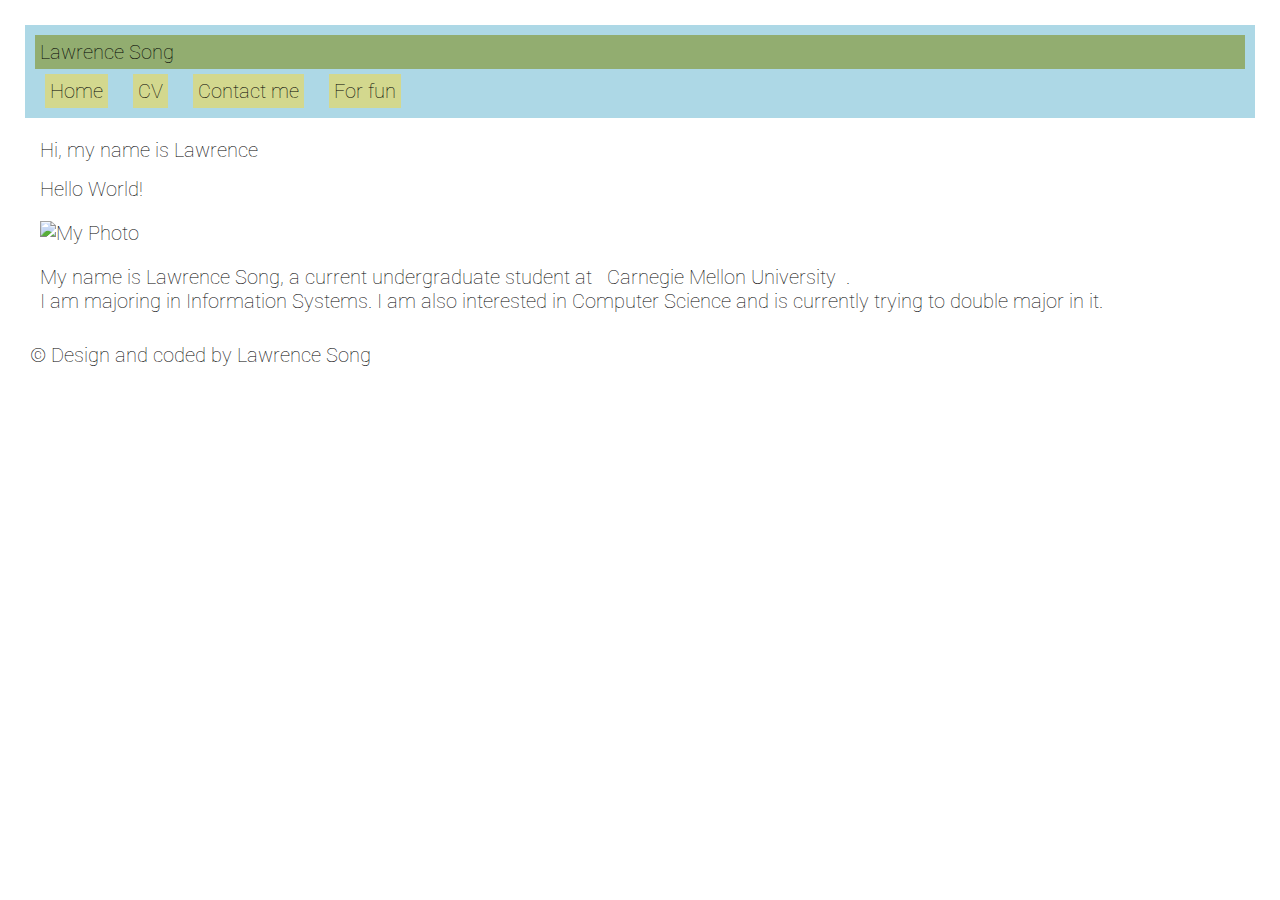
==== index.html @ 3a126875 "Lab2" ====
<!DOCTYPE html>
<html lang="en">
    <head>
        <meta charset="UTF-8">
        <meta http-equiv="X-UA-Compatible" content="IE=edge">
        <meta name="viewport" content="width=device-width, initial-scale=1.0">
        <meta name="author" content="Lawrence Song">
        <meta name="keywords" content="Carnegie Mellon University, Information Systems">
        <meta name="description" content="Lawrence Song professional website">
        <title>Lawrence Song</title>
        <link href="./static/imgs/favicon.png" rel="icon">
        <link rel="preconnect" href="https://fonts.googleapis.com">
        <link rel="preconnect" href="https://fonts.gstatic.com" crossorigin>
        <link href="https://fonts.googleapis.com/css2?family=Roboto:ital,wght@0,100..900;1,100..900&display=swap" rel="stylesheet">

        <!-- General Layout  -->
        <link rel="stylesheet" href="static/css/style.css">
    </head>
    <body style="font-family: Arial">
        <header>
            <h1 id="webname">Lawrence Song</h1>
            <nav>
                <a href="./index.html" class="nav_a">Home</a>
                <a href="./views/cv.html" class="nav_a">CV</a>
                <a href="./views/contact.html" class="nav_a">Contact me</a>
                <a href="./views/fun.html" class="nav_a">For fun</a>
            </nav>
        </header>
        <div class="main">
            <h2>Hi, my name is Lawrence</h2>
            <p>Hello World!</p>
            <img src="static/imgs/my_photo.jpg" alt="My Photo" id="my_photo"/>
            <p id="intro" attribute="intro">
                My name is Lawrence Song, a current undergraduate student at <b>Carnegie Mellon University</b>. <br/>
                I am majoring in Information Systems. I am also interested in Computer Science and is currently trying to double major in it.
            </p>
        </div>
        <footer>
            &copy Design and coded by Lawrence Song
        </footer>
    </body>
</html>
---- static/css/style.css ----
:root{
    --softGreen:#92ad70;
    --lightYellow:rgb(211, 216, 142);
}
*{
    font-family: "Roboto";
    font-size: 20px;
    font-weight: 100;
    font-style: normal;
    font-variation-settings: none;
    padding: 5px;
    margin: 5px;
}
footer{
    margin-top:10px;
}
#webname{
    background-color: var(--softGreen);
}
#my_photo{
    height:200px;
    width:200px;
}
#contact_form *{
    display: block;
    margin:auto;
    text-align: center;
}
#submit{
    background-color: var(--softGreen);
    border:none;
    border-radius: 12px;
}
#comm{
    height:200px;
}
.nav_a{
    background-color: var(--lightYellow);
    color: rgb(0, 0, 0);
    text-decoration: none;
    transition: ease 300ms;
    margin-right:15px;
    
}
header{
    background: lightblue;
}
a:hover{
    background-color: grey;
}
table th{
    padding-top: 12px;
    padding-bottom: 12px;
    background-color: rgb(92, 177, 174);
    color: rgb(255, 255, 255);
    width: fit-content;
}
tr{
    background-color: rgb(227, 227, 227);
}
tr:nth-child(even){
    background-color: rgb(203, 203, 203);
}
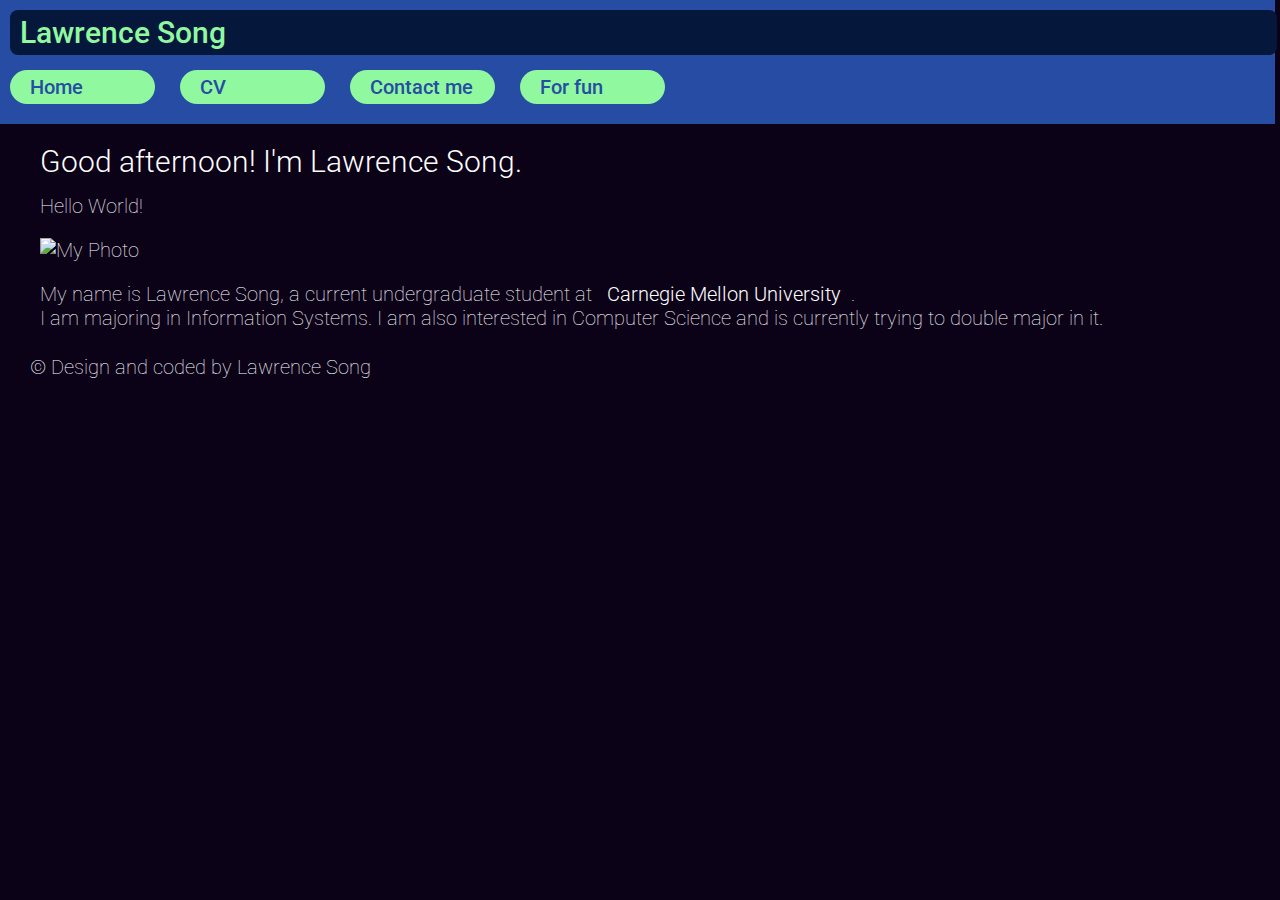
==== commit e86ade91: "uploading lab3" ====
--- a/index.html
+++ b/index.html
@@ -12,7 +12,7 @@
         <link rel="preconnect" href="https://fonts.googleapis.com">
         <link rel="preconnect" href="https://fonts.gstatic.com" crossorigin>
         <link href="https://fonts.googleapis.com/css2?family=Roboto:ital,wght@0,100..900;1,100..900&display=swap" rel="stylesheet">
-
+        <script src="./static/js/script.js" defer></script>
         <!-- General Layout  -->
         <link rel="stylesheet" href="static/css/style.css">
     </head>
@@ -27,7 +27,7 @@
             </nav>
         </header>
         <div class="main">
-            <h2>Hi, my name is Lawrence</h2>
+            <h2 id="greeting">Hi, my name is Lawrence</h2>
             <p>Hello World!</p>
             <img src="static/imgs/my_photo.jpg" alt="My Photo" id="my_photo"/>
             <p id="intro" attribute="intro">
--- a/static/css/style.css
+++ b/static/css/style.css
@@ -1,21 +1,48 @@
 :root{
-    --softGreen:#92ad70;
-    --lightYellow:rgb(211, 216, 142);
+    --mint:#90f9a0;
+    --mint_shine:#d5f6d7;
+    --deepOcean:rgb(38, 77, 163);
+    --nightOcean:#05173b;
+    --darkOcean:#0b0218;
+    --coolOcean:rgb(60, 120, 151);
+    --shallowOcean:rgb(131, 185, 220);
+    --oceanWave:rgb(199, 226, 241);
+}
+body{
+    background-color: var(--darkOcean);
 }
 *{
     font-family: "Roboto";
     font-size: 20px;
     font-weight: 100;
-    font-style: normal;
+    font-style:none;
     font-variation-settings: none;
     padding: 5px;
     margin: 5px;
+    color: white;
+}
+h1{
+    font-weight:500;
+    font-size:30px;
+}
+h2{
+    font-weight: 300;
+    font-size: 30px;
+}
+b{
+    color:inherit;
+    font-weight:300;
+    display: inline;
 }
 footer{
-    margin-top:10px;
+    margin-top:5px;
 }
 #webname{
-    background-color: var(--softGreen);
+    border-radius: 8px;
+    padding-left: 10px;
+    color: var(--mint);
+    background-color: var(--nightOcean);
+    width:99%;
 }
 #my_photo{
     height:200px;
@@ -26,38 +53,64 @@
     margin:auto;
     text-align: center;
 }
+input{
+    background-color: var(--shallowOcean);
+}
+textarea{
+    background-color: var(--shallowOcean);
+}
 #submit{
-    background-color: var(--softGreen);
+    margin-top:10px;
+    color:var(--darkOcean);
+    font-weight:300;
+    background-color: var(--mint);
     border:none;
+    transition: ease 100ms;
     border-radius: 12px;
+}
+#submit:hover{
+    background-color: var(--mint_shine);
 }
 #comm{
     height:200px;
 }
+nav{
+    margin-left:-5px;
+}
 .nav_a{
-    background-color: var(--lightYellow);
-    color: rgb(0, 0, 0);
+    background-color: var(--mint);
+    color: var(--deepOcean);
+    border-radius: 100px;
+    font-weight: 500;
     text-decoration: none;
     transition: ease 300ms;
     margin-right:15px;
-    
+    display:inline-block;
+    width:120px;
+    padding-left: 20px;
+    text-align: left;
 }
 header{
-    background: lightblue;
+    background: var(--deepOcean);
+    width: 102%;
+    margin-top: -20px;
+    margin-left: -20px;
 }
 a:hover{
-    background-color: grey;
+    background-color: var(--mint_shine);
 }
 table th{
     padding-top: 12px;
     padding-bottom: 12px;
-    background-color: rgb(92, 177, 174);
-    color: rgb(255, 255, 255);
+    background-color: var(--coolOcean);
     width: fit-content;
 }
 tr{
-    background-color: rgb(227, 227, 227);
+    background-color: var(--shallowOcean);
 }
 tr:nth-child(even){
-    background-color: rgb(203, 203, 203);
+    background-color: var(--oceanWave);
+}
+tr>td{
+    color:black;
 }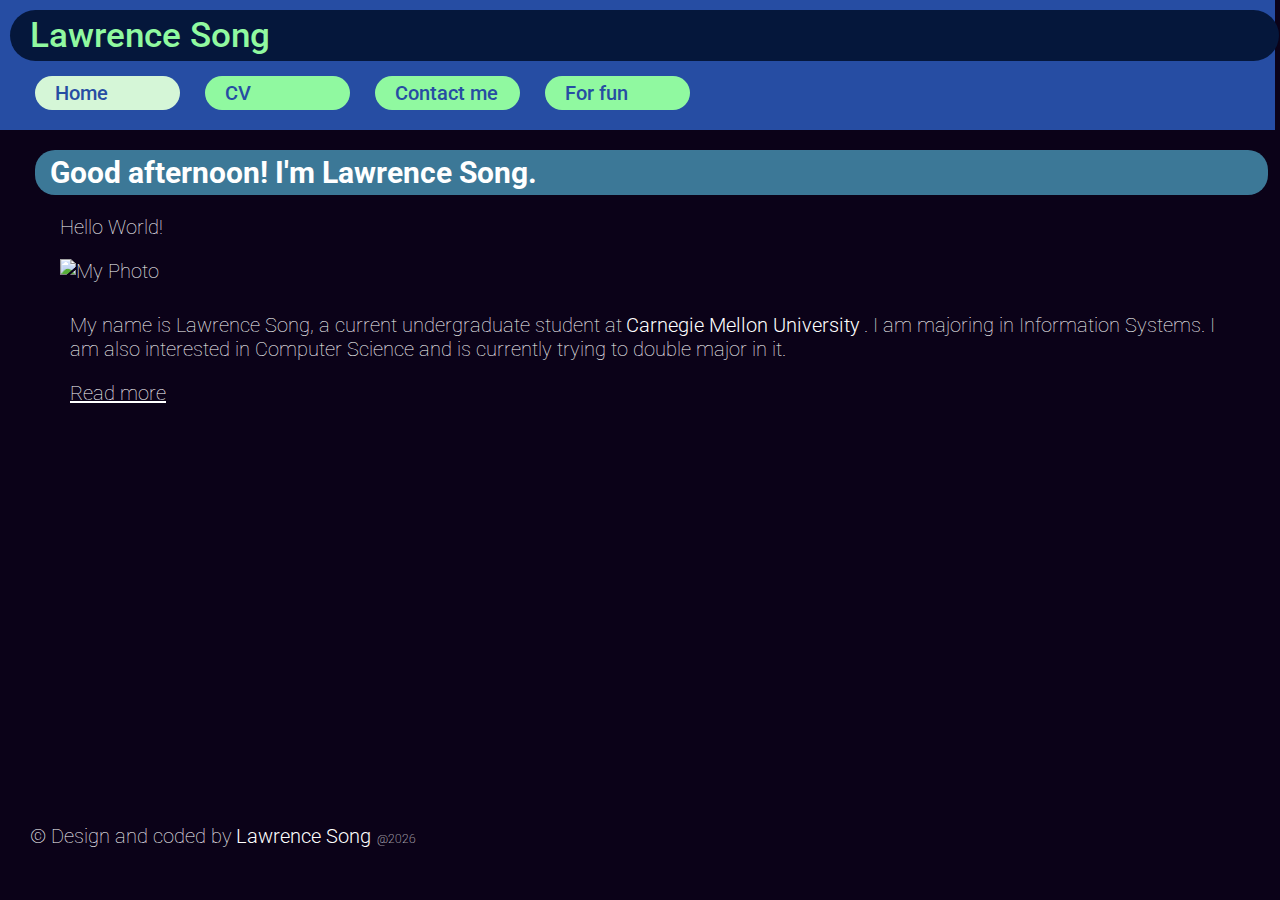
==== commit 5f5b53eb: "Adding Lab 4" ====
--- a/index.html
+++ b/index.html
@@ -15,28 +15,42 @@
         <script src="./static/js/script.js" defer></script>
         <!-- General Layout  -->
         <link rel="stylesheet" href="static/css/style.css">
+
+        <script src="https://code.jquery.com/jquery-3.7.1.js" integrity="sha256-eKhayi8LEQwp4NKxN+CfCh+3qOVUtJn3QNZ0TciWLP4=" crossorigin="anonymous"></script>
     </head>
-    <body style="font-family: Arial">
+    <body style="font-family: Arial" onload="addYear()">
         <header>
             <h1 id="webname">Lawrence Song</h1>
             <nav>
-                <a href="./index.html" class="nav_a">Home</a>
-                <a href="./views/cv.html" class="nav_a">CV</a>
-                <a href="./views/contact.html" class="nav_a">Contact me</a>
-                <a href="./views/fun.html" class="nav_a">For fun</a>
+                <a href="./index.html" class="selected">Home</a>
+                <a href="./views/cv.html">CV</a>
+                <a href="./views/contact.html">Contact me</a>
+                <a href="./views/fun.html">For fun</a>
             </nav>
         </header>
         <div class="main">
             <h2 id="greeting">Hi, my name is Lawrence</h2>
-            <p>Hello World!</p>
-            <img src="static/imgs/my_photo.jpg" alt="My Photo" id="my_photo"/>
-            <p id="intro" attribute="intro">
-                My name is Lawrence Song, a current undergraduate student at <b>Carnegie Mellon University</b>. <br/>
-                I am majoring in Information Systems. I am also interested in Computer Science and is currently trying to double major in it.
-            </p>
+            <div id="content">
+                <p>Hello World!</p>
+                <img src="static/imgs/my_photo.jpg" alt="My Photo" id="my_photo" title="My Photo"/>
+                <div id = "intro">
+                    <p class="short_content" attribute="intro">
+                        My name is Lawrence Song, a current undergraduate student at<b>Carnegie Mellon University</b>.
+                        I am majoring in Information Systems. 
+                        I am also interested in Computer Science and is currently trying to double major in it.
+                    </p>
+                    <p class="full_content" attribute="intro">
+                        ......Wow! You extended my bio!
+                        Thank you so much!
+                        I am so glad that you can read more about my introduction.
+                        Feel free to look at my CV in "CV", ask me any question in "Contact Me", or see what I like to do in "For fun"!
+                    </p>
+                    <button class="read_more_or_less" status="Read more" read_more="Read more" read_less="Read less">Read more</button>
+                </div>
+            </div>
         </div>
         <footer>
-            &copy Design and coded by Lawrence Song
+            &copy Design and coded by<b>Lawrence Song</b><p id="copyYear"></p>
         </footer>
     </body>
 </html>
--- a/static/css/style.css
+++ b/static/css/style.css
@@ -10,6 +10,9 @@
 }
 body{
     background-color: var(--darkOcean);
+    display: flex;
+    min-height: 94vh;
+    flex-direction: column;
 }
 *{
     font-family: "Roboto";
@@ -21,28 +24,46 @@
     margin: 5px;
     color: white;
 }
+button{
+    background-color: var(--mint);
+    border-radius: 20px;
+    padding-left: 10px;
+    padding-right: 10px;
+    color: black;
+    font-weight: 300;
+    border:none;
+}
 h1{
     font-weight:500;
     font-size:30px;
 }
 h2{
-    font-weight: 300;
+    background-color: var(--coolOcean);
+    color:white;
+    border-radius:20px;
+    font-weight: bold;
     font-size: 30px;
+    padding-left: 15px;
+    padding-right: 15px;
+    width:94vw;
 }
 b{
     color:inherit;
     font-weight:300;
     display: inline;
+    margin:-1px;
 }
 footer{
-    margin-top:5px;
+    margin-top:auto;
 }
 #webname{
-    border-radius: 8px;
-    padding-left: 10px;
+    border-radius: 30px;
+    padding-left: 20px;
+    padding-right: 20px;
     color: var(--mint);
     background-color: var(--nightOcean);
-    width:99%;
+    width:96vw;
+    font-size:35px;
 }
 #my_photo{
     height:200px;
@@ -53,11 +74,11 @@
     margin:auto;
     text-align: center;
 }
-input{
-    background-color: var(--shallowOcean);
-}
-textarea{
-    background-color: var(--shallowOcean);
+input, textarea{
+    background-color: white;
+    color:black;
+    border-style:none;
+    border-radius: 8px;
 }
 #submit{
     margin-top:10px;
@@ -75,20 +96,23 @@
     height:200px;
 }
 nav{
-    margin-left:-5px;
+    margin-left:20px;
 }
-.nav_a{
+nav a{
     background-color: var(--mint);
     color: var(--deepOcean);
     border-radius: 100px;
     font-weight: 500;
     text-decoration: none;
-    transition: ease 300ms;
+    transition: ease 150ms;
     margin-right:15px;
     display:inline-block;
     width:120px;
     padding-left: 20px;
     text-align: left;
+}
+.selected{
+    background-color: var(--mint_shine);
 }
 header{
     background: var(--deepOcean);
@@ -96,8 +120,8 @@
     margin-top: -20px;
     margin-left: -20px;
 }
-a:hover{
-    background-color: var(--mint_shine);
+nav a:hover{
+    box-shadow: 5px 5px 5px rgba(33, 33, 33, 0.708);
 }
 table th{
     padding-top: 12px;
@@ -113,4 +137,48 @@
 }
 tr>td{
     color:black;
+}
+
+#copyYear{
+    display: inline-block;
+    font-size: 12px;
+    margin-left: -3px;
+}
+#fun_list{
+    display: none;
+}
+
+.read_more_or_less{
+    background: none;
+    color: white;
+    text-decoration: underline;
+    font-weight: inherit;
+    transition: all ease 150ms;
+    padding: inherit;
+    display: inline-block;
+}
+.read_more_or_less:hover{
+    cursor:pointer;
+    font-weight: 300;
+}
+.full_content{
+    overflow: hidden;
+    transition:ease 500ms;
+    display: none;
+}
+.short_content{
+    display: block;
+}
+.intro{
+    transition: all 300ms ease;
+    width:90vw;
+}
+
+#form_msg{
+    color:rgb(246, 75, 75);
+    font-weight: 300;
+    display: none;
+}
+#content{
+    margin-left:15px;
 }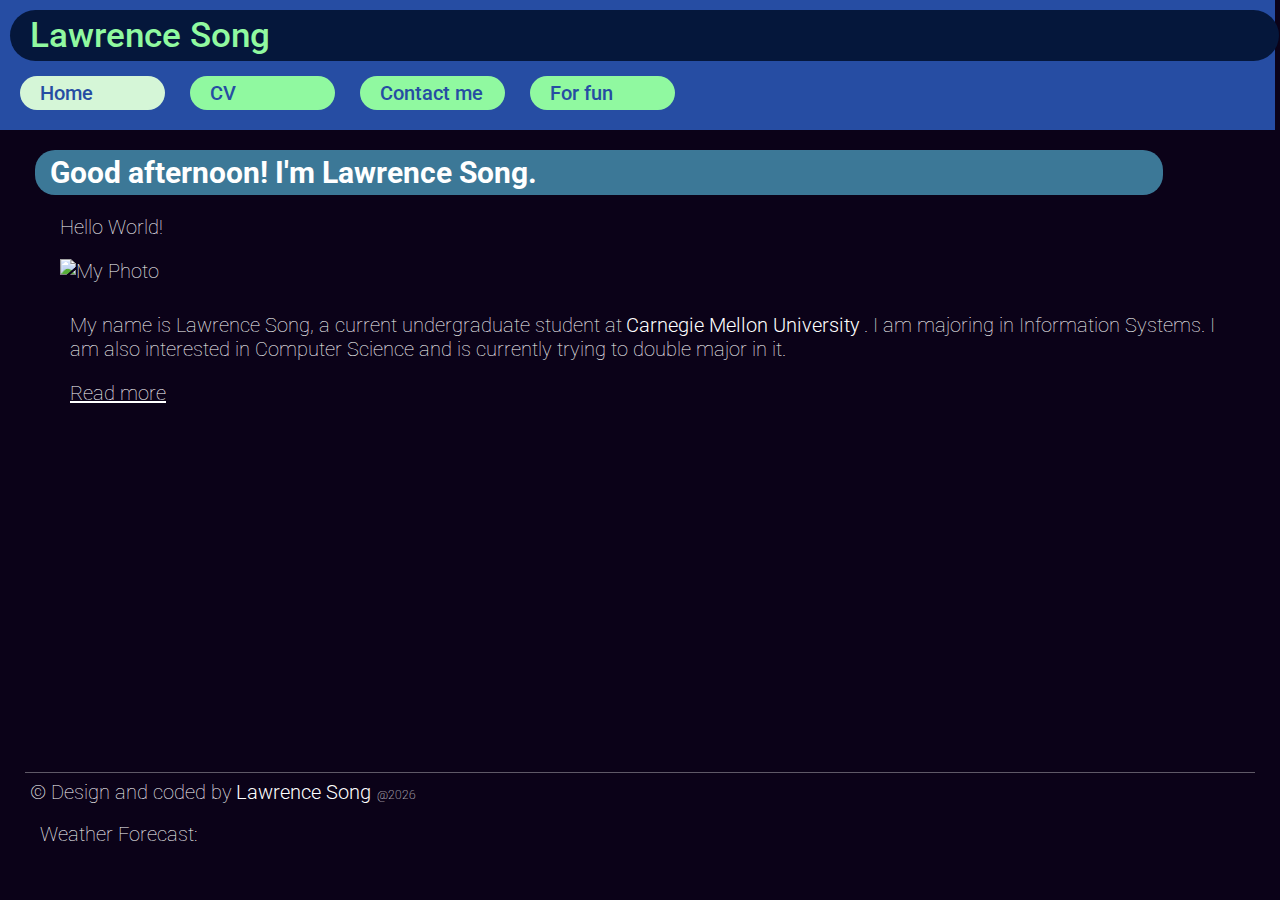
==== commit 6ddbf43e: "adding lab5" ====
--- a/index.html
+++ b/index.html
@@ -18,7 +18,7 @@
 
         <script src="https://code.jquery.com/jquery-3.7.1.js" integrity="sha256-eKhayi8LEQwp4NKxN+CfCh+3qOVUtJn3QNZ0TciWLP4=" crossorigin="anonymous"></script>
     </head>
-    <body style="font-family: Arial" onload="addYear()">
+    <body style="font-family: Arial" onload="initPage()">
         <header>
             <h1 id="webname">Lawrence Song</h1>
             <nav>
@@ -34,23 +34,26 @@
                 <p>Hello World!</p>
                 <img src="static/imgs/my_photo.jpg" alt="My Photo" id="my_photo" title="My Photo"/>
                 <div id = "intro">
-                    <p class="short_content" attribute="intro">
+                    <p class="short_content">
                         My name is Lawrence Song, a current undergraduate student at<b>Carnegie Mellon University</b>.
                         I am majoring in Information Systems. 
                         I am also interested in Computer Science and is currently trying to double major in it.
                     </p>
-                    <p class="full_content" attribute="intro">
+                    <p class="full_content">
                         ......Wow! You extended my bio!
                         Thank you so much!
                         I am so glad that you can read more about my introduction.
                         Feel free to look at my CV in "CV", ask me any question in "Contact Me", or see what I like to do in "For fun"!
                     </p>
                     <button class="read_more_or_less" status="Read more" read_more="Read more" read_less="Read less">Read more</button>
-                </div>
+                </div> 
             </div>
         </div>
         <footer>
-            &copy Design and coded by<b>Lawrence Song</b><p id="copyYear"></p>
+            &copy; Design and coded by<b>Lawrence Song</b><p id="copyYear"></p><br>
+            <div id="weather_forcast">
+                Weather Forecast: <!--<img id="weather_icon" src="../static/imgs/weather/中雪.png">--> <p id="weather"></p>
+            </div>
         </footer>
     </body>
 </html>
--- a/static/css/style.css
+++ b/static/css/style.css
@@ -32,6 +32,11 @@
     color: black;
     font-weight: 300;
     border:none;
+    transition: ease-in 50ms;
+}
+button:active{
+    transform: scale(0.98) translate(2px, 2px);
+    box-shadow: 1px 1px 3px rgb(0, 0, 0) inset;
 }
 h1{
     font-weight:500;
@@ -45,7 +50,7 @@
     font-size: 30px;
     padding-left: 15px;
     padding-right: 15px;
-    width:94vw;
+    width:90%;
 }
 b{
     color:inherit;
@@ -54,6 +59,7 @@
     margin:-1px;
 }
 footer{
+    border-top:solid 1px rgba(255, 255, 255, 0.347);
     margin-top:auto;
 }
 #webname{
@@ -94,9 +100,6 @@
 }
 #comm{
     height:200px;
-}
-nav{
-    margin-left:20px;
 }
 nav a{
     background-color: var(--mint);
@@ -144,9 +147,9 @@
     font-size: 12px;
     margin-left: -3px;
 }
-#fun_list{
+/* #fun_list{
     display: none;
-}
+} */
 
 .read_more_or_less{
     background: none;
@@ -181,4 +184,59 @@
 }
 #content{
     margin-left:15px;
+}
+.funIMG{
+    height: 50px;
+    width:50px;
+    border-radius: 100%;
+    background-color: var(--shallowOcean);
+}
+#duquesne_incline{
+    border-radius: 10% / 20%;
+    width: 520px;
+    height: 300px;
+    border: 0;
+}
+
+.container{
+    border-radius: 100%;
+    display: inline-block;
+    border-radius: 10%;
+    box-shadow: 
+        -10px -10px 15px rgba(255, 255, 255, 0.279) inset,
+        10px 10px 15px rgb(0, 0, 0) inset;
+}
+
+.container button{
+    font-weight: 400;
+}
+#myLoc{
+    width: 300px;
+    height: 300px;
+    border-radius: 8%;
+    border: solid 3px var(--shallowOcean);
+    padding: 0 0 0 0;
+}
+
+.mainLayout{
+    display: flex;
+    flex-direction: row;
+    flex-wrap: wrap;
+    justify-content:flex-start;
+    align-items: flex-start;
+}
+
+#weather{
+    display: inline;
+}
+#weather_icon{
+    width:30px;
+    height:30px;
+    padding:0 0 0 0;
+    margin: 0 0 0 15px;
+}
+#weather_forcast{
+    display: flex;
+    justify-content: flex-start;
+    align-items: center;
 }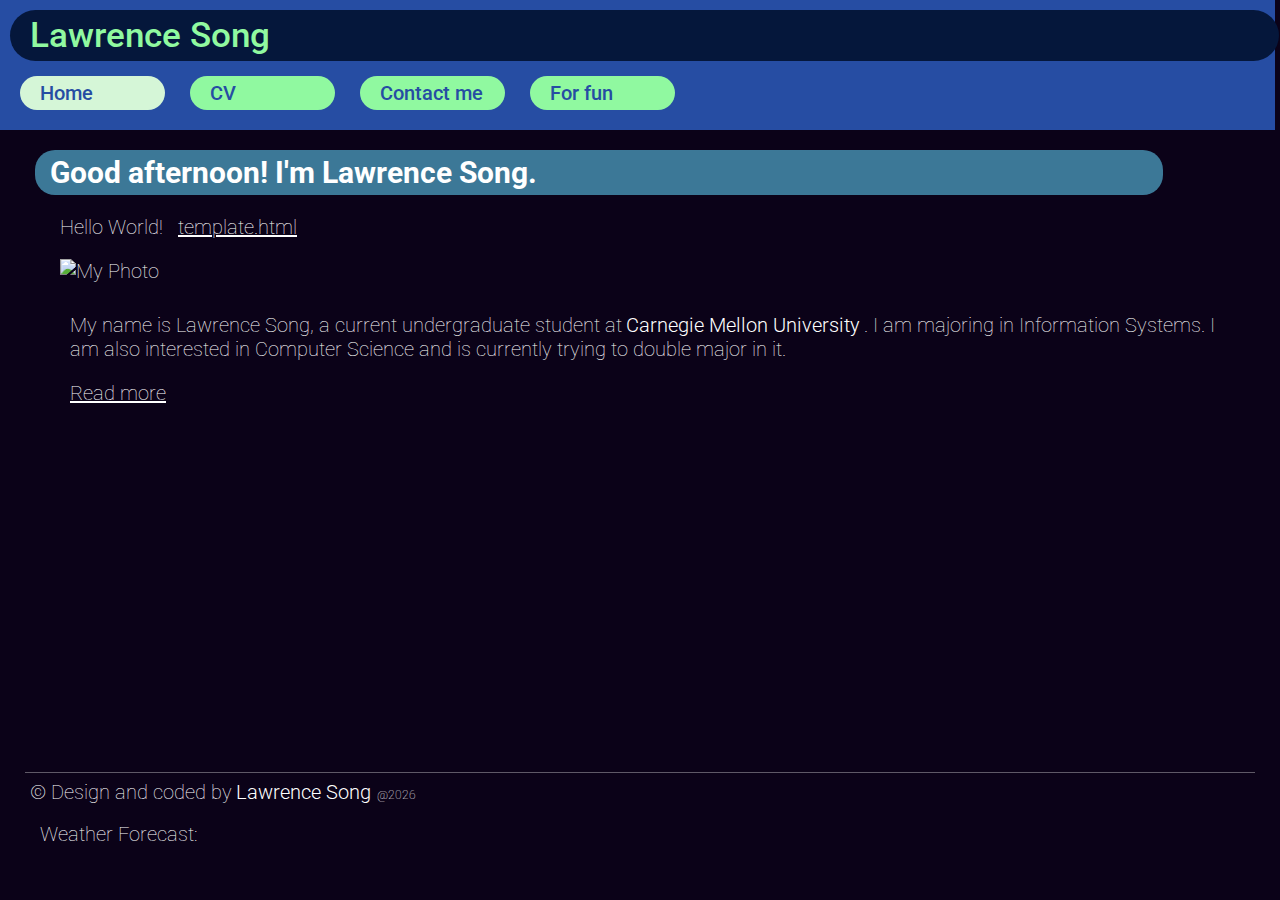
==== commit 0ce173b4: "updating lab6" ====
--- a/index.html
+++ b/index.html
@@ -31,7 +31,7 @@
         <div class="main">
             <h2 id="greeting">Hi, my name is Lawrence</h2>
             <div id="content">
-                <p>Hello World!</p>
+                <p>Hello World! <a href="./views/template.html">template.html</a></p>
                 <img src="static/imgs/my_photo.jpg" alt="My Photo" id="my_photo" title="My Photo"/>
                 <div id = "intro">
                     <p class="short_content">
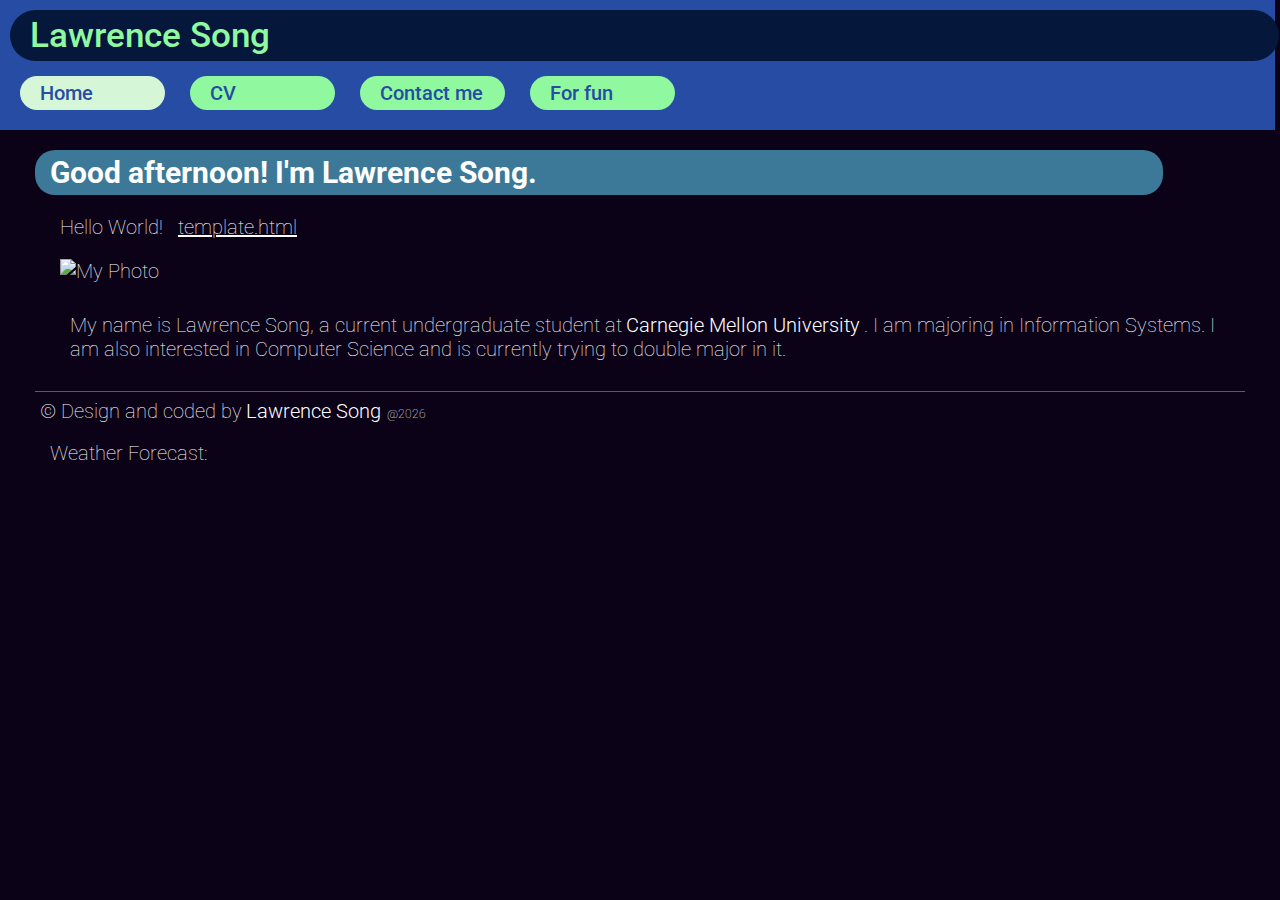
==== commit bc478e1b: "updating lab6" ====
--- a/index.html
+++ b/index.html
@@ -22,7 +22,7 @@
         <header>
             <h1 id="webname">Lawrence Song</h1>
             <nav>
-                <a href="./index.html" class="selected">Home</a>
+                <a href="./index.html">Home</a>
                 <a href="./views/cv.html">CV</a>
                 <a href="./views/contact.html">Contact me</a>
                 <a href="./views/fun.html">For fun</a>
@@ -45,9 +45,7 @@
                         I am so glad that you can read more about my introduction.
                         Feel free to look at my CV in "CV", ask me any question in "Contact Me", or see what I like to do in "For fun"!
                     </p>
-                    <button class="read_more_or_less" status="Read more" read_more="Read more" read_less="Read less">Read more</button>
-                </div> 
-            </div>
+            </div> 
         </div>
         <footer>
             &copy; Design and coded by<b>Lawrence Song</b><p id="copyYear"></p><br>
--- a/static/css/style.css
+++ b/static/css/style.css
@@ -190,6 +190,8 @@
     width:50px;
     border-radius: 100%;
     background-color: var(--shallowOcean);
+
+    animation:spin 2s infinite linear;
 }
 #duquesne_incline{
     border-radius: 10% / 20%;
@@ -239,4 +241,16 @@
     display: flex;
     justify-content: flex-start;
     align-items: center;
+}
+
+@keyframes spin{
+    0%{
+        transform: rotate(0deg);
+    }
+    50%{
+        transform: rotate(180deg);
+    }
+    100%{
+        transform: rotate(360deg);
+    }
 }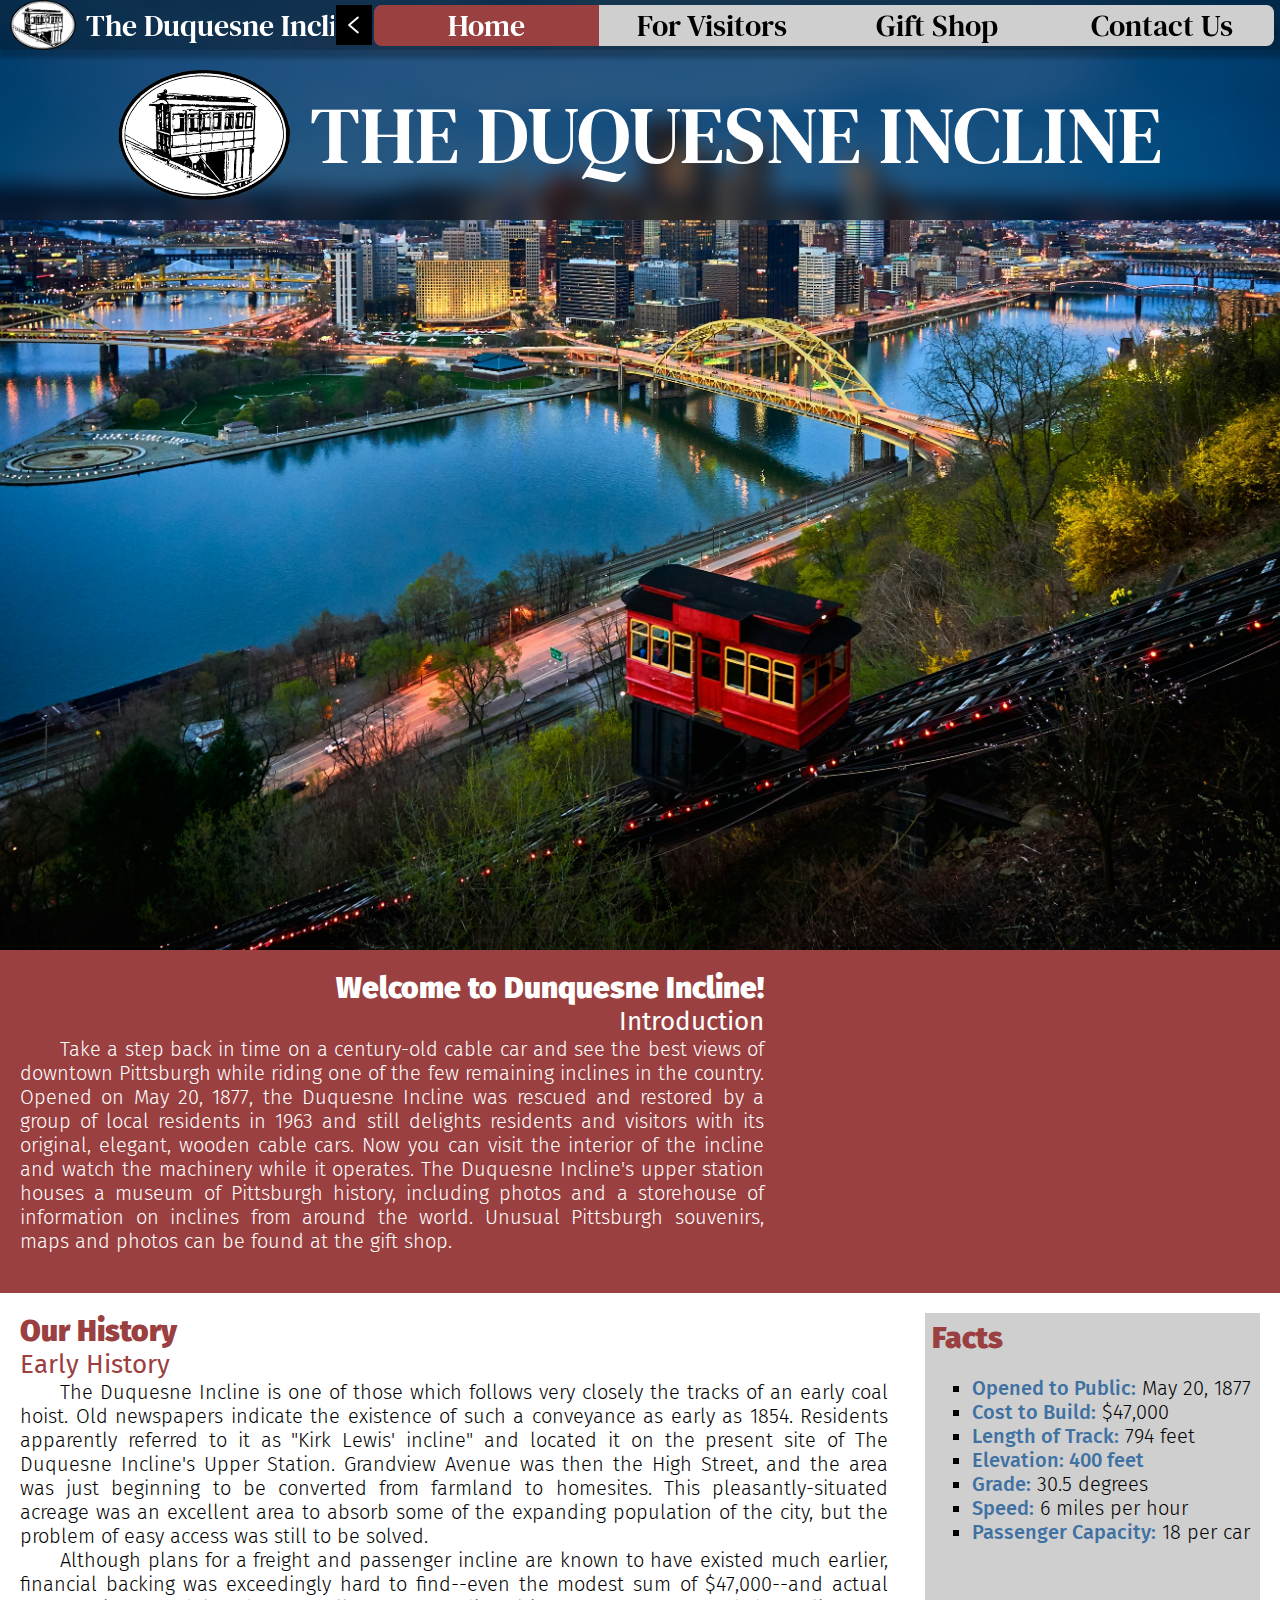
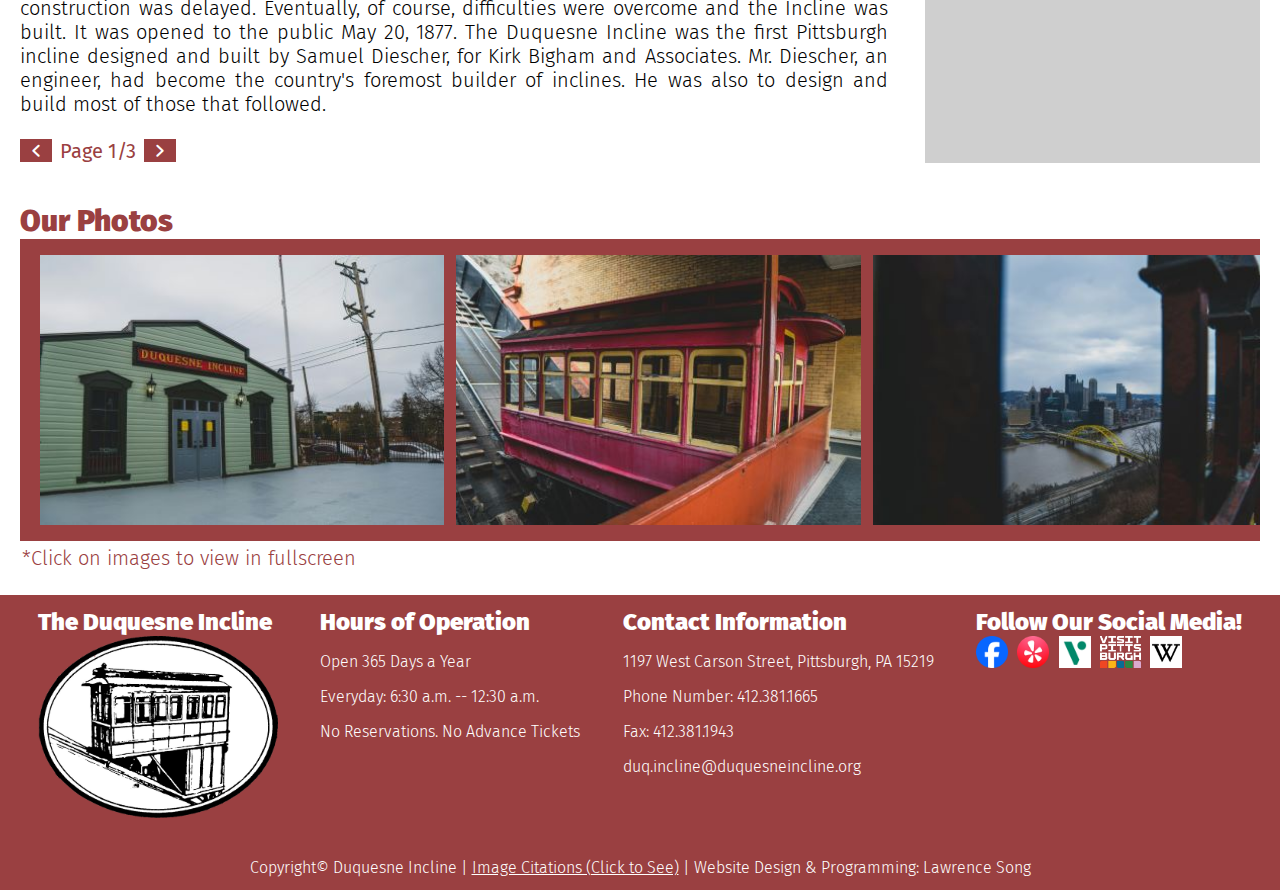
==== commit 1453e8ef: "v2.0" ====
--- a/index.html
+++ b/index.html
@@ -1,57 +1,201 @@
 <!DOCTYPE html>
 <html lang="en">
-    <head>
-        <meta charset="UTF-8">
-        <meta http-equiv="X-UA-Compatible" content="IE=edge">
-        <meta name="viewport" content="width=device-width, initial-scale=1.0">
-        <meta name="author" content="Lawrence Song">
-        <meta name="keywords" content="Carnegie Mellon University, Information Systems">
-        <meta name="description" content="Lawrence Song professional website">
-        <title>Lawrence Song</title>
-        <link href="./static/imgs/favicon.png" rel="icon">
-        <link rel="preconnect" href="https://fonts.googleapis.com">
-        <link rel="preconnect" href="https://fonts.gstatic.com" crossorigin>
-        <link href="https://fonts.googleapis.com/css2?family=Roboto:ital,wght@0,100..900;1,100..900&display=swap" rel="stylesheet">
-        <script src="./static/js/script.js" defer></script>
-        <!-- General Layout  -->
-        <link rel="stylesheet" href="static/css/style.css">
-
-        <script src="https://code.jquery.com/jquery-3.7.1.js" integrity="sha256-eKhayi8LEQwp4NKxN+CfCh+3qOVUtJn3QNZ0TciWLP4=" crossorigin="anonymous"></script>
-    </head>
-    <body style="font-family: Arial" onload="initPage()">
+<head>
+    <meta charset="UTF-8">
+    <meta http-equiv="X-UA-Compatible" content="IE=edge">
+    <meta name="viewport" content="width=device-width, initial-scale=1.0">
+    <title>The Duquesne Incline Official Website</title>
+    <!-- Icon -->
+    <link href="./static/imgs/DuqInclineLogo.png" rel="icon">
+
+    <!-- Jquery -->
+    <script src="https://code.jquery.com/jquery-3.7.1.js" integrity="sha256-eKhayi8LEQwp4NKxN+CfCh+3qOVUtJn3QNZ0TciWLP4=" crossorigin="anonymous" defer></script>
+    
+    <!-- Common JS -->
+    <script src="./static/js/script.js" defer></script>
+    <script src="./static/js/page_controlls.js" defer></script>
+    <script src="./static/js/fullscreen.js" defer></script>
+    <script src="./static/js/toggle_nav.js" defer></script>
+    <!--  JS for this page-->
+    <script src="./static/js/index_html/history.js" defer></script>
+    <script src="./static/js/index_html/index_init.js" defer></script>
+    <script src="./static/js/index_html/photos.js" defer></script>
+
+    <!-- CSS -->
+    <link rel="stylesheet" href="./static/css/style.css">
+    <link rel="stylesheet" href="./static/css/home.css">
+    <link rel="stylesheet" href="./static/css/mobile_style.css">
+    <link rel="stylesheet" href="./static/css/mobile_home.css">
+
+    <!-- Fonts -->
+    <link rel="preconnect" href="https://fonts.googleapis.com">
+    <link rel="preconnect" href="https://fonts.gstatic.com" crossorigin>
+    <link href="https://fonts.googleapis.com/css2?family=DM+Serif+Text:ital@0;1&family=Fira+Sans:ital,wght@0,100;0,200;0,300;0,400;0,500;0,600;0,700;0,800;0,900;1,100;1,200;1,300;1,400;1,500;1,600;1,700;1,800;1,900&display=swap" rel="stylesheet">
+</head>
+<body onload="init()">
+    <div class="container">
         <header>
-            <h1 id="webname">Lawrence Song</h1>
-            <nav>
-                <a href="./index.html">Home</a>
-                <a href="./views/cv.html">CV</a>
-                <a href="./views/contact.html">Contact me</a>
-                <a href="./views/fun.html">For fun</a>
-            </nav>
+            <div class="webname">
+                <img src="./static/imgs/DuqInclineLogo.png" alt="Our logo" class="logo" title="The logo of the webpage, illustrating rail car of Duquesne Incline in a black-and-whtie hand drawn style">
+                <p class="title">THE DUQUESNE INCLINE</p>
+            </div>
         </header>
-        <div class="main">
-            <h2 id="greeting">Hi, my name is Lawrence</h2>
-            <div id="content">
-                <p>Hello World! <a href="./views/template.html">template.html</a></p>
-                <img src="static/imgs/my_photo.jpg" alt="My Photo" id="my_photo" title="My Photo"/>
-                <div id = "intro">
-                    <p class="short_content">
-                        My name is Lawrence Song, a current undergraduate student at<b>Carnegie Mellon University</b>.
-                        I am majoring in Information Systems. 
-                        I am also interested in Computer Science and is currently trying to double major in it.
-                    </p>
-                    <p class="full_content">
-                        ......Wow! You extended my bio!
-                        Thank you so much!
-                        I am so glad that you can read more about my introduction.
-                        Feel free to look at my CV in "CV", ask me any question in "Contact Me", or see what I like to do in "For fun"!
-                    </p>
-            </div> 
-        </div>
+        <nav class="active">
+            <figure>
+                <img src="./static/imgs/DuqInclineLogo.png" alt="Our logo" class="logo" title="The logo of the webpage, illustrating rail car of Duquesne Incline in a black-and-whtie hand drawn style">
+                <figcaption class="subtitle">The Duquesne Incline</figcaption>
+            </figure>
+            <button class="toggle iconfont" onclick="toggle_nav(this)">&#xe620;</button>
+            <div class="links">
+                <a href="./index.html" class="subtitle align-left">Home</a>
+                <a href="./views/visitors.html" class="subtitle">For Visitors</a>
+                <a href="./views/giftshop.html" class="subtitle">Gift Shop</a>
+                <a href="./views/contact.html" class="subtitle">Contact Us</a>
+            </div>
+        </nav>
+        <main>
+            <div class="item1">
+                <article>
+                    <h1 class="align-right">
+                        Welcome to Dunquesne Incline!
+                    </h1>
+                    <h2 class="align-right">Introduction</h2>
+                    <p class="indented align-justified"> 
+                        Take a step back in time on a century-old cable car and see the best views of downtown Pittsburgh while riding one of the few remaining inclines in the country. 
+                        Opened on May 20, 1877, the Duquesne Incline was rescued and restored by a group of local residents in 1963 and still delights residents and visitors with its original, elegant, wooden cable cars. Now you can visit the interior of the incline and watch the machinery while it operates. 
+                        The Duquesne Incline's upper station houses a museum of Pittsburgh history, including photos and a storehouse of information on inclines from around the world. Unusual Pittsburgh souvenirs, maps and photos can be found at the gift shop.
+                    </p>                   
+                </article>
+
+                <figure>
+                    <iframe loading="lazy" src="https://www.youtube.com/embed/bSLvrz5GraI" title="Only in Pittsburgh: Duquesne Incline" allow="accelerometer; autoplay; clipboard-write; encrypted-media; gyroscope; picture-in-picture; web-share" referrerpolicy="strict-origin-when-cross-origin" allowfullscreen></iframe>
+                </figure>
+            </div>
+            <div class="item2">
+                <article class="facts">
+                    <h1>Facts</h1>
+                    <ul>
+                        <li>
+                            <b>Opened to Public:</b> May 20, 1877
+                        </li>
+                        <li>
+                            <b>Cost to Build:</b> $47,000
+                        </li>
+                        <li>
+                            <b>Length of Track:</b> 794 feet
+                        </li>
+                        <li>
+                            <b>Elevation: 400 feet</b>
+                        </li>
+                        <li>
+                            <b>Grade:</b> 30.5 degrees
+                        </li>
+                        <li>
+                            <b>Speed:</b> 6 miles per hour
+                        </li>
+                        <li>
+                            <b>Passenger Capacity:</b> 18 per car
+                        </li>
+                    </ul>
+                </article>
+                <article class="our_history">
+                    <section>
+                        <h1>Our History</h1>
+                        <h2>
+                            Loading Text...
+                        </h2>
+                        <div class="text_box">
+
+                        </div>
+                        <div class="tools">
+                            <button onclick="our_history_pg(-1)" class="iconfont">&#xe622;</button>
+                            <span class="page_num">
+                                Loading...
+                            </span>
+                            <button onclick="our_history_pg(1)" class="iconfont">&#xe626;</button>
+                        </div>
+                    </section>
+                </article>
+            </div>
+            <div class="item3">
+                <h1>Our Photos</h1>
+                <div class="fullscreen hidden">
+                    <div class="container">
+                        <div class="top_bar">
+                            <h1>
+                                Title
+                            </h1>
+                            <div class="tools">
+                                <button class="iconfont" onclick="close_fullscreen()">&#xe61c;</button>
+                            </div>
+                        </div>
+                        <figure>
+                            <!-- Place to put imgs -->
+                        </figure>
+                    </div>
+                </div>
+                <figure>
+                    <div class="imgs">
+                        <img class="clickable" loading="lazy" src="./static/imgs/home-slideshow/brad-killen-3-unsplash.jpg" alt="image_of_house" title="A front look of the entrance of Duquesne Incline">
+                        <img class="clickable" loading="lazy" src="./static/imgs/home-slideshow/brad-killen-4-unsplash.jpg" alt="car_view_photo" title="A photo of a car of Duquesne Incline">
+                        <img class="clickable" loading="lazy" src="./static/imgs/home-slideshow/brad-killen-5-unsplash.jpg" alt="landscape" title="Roberto Clemente Bridge looked from the top of Duquesne Incline">
+                        <img class="clickable" loading="lazy" src="./static/imgs/home-slideshow/brad-killen-6-unsplash.jpg" alt="stadium" title="A picture of Acrisure Stadium, taken on the top of the Duquesne Incline">
+                        <img class="clickable" loading="lazy" src="./static/imgs/home-slideshow/Unsplash_Brad_Kille_2.jpg" alt="landscape2" title="Another picture of Roberto Clemente Bridge">
+                        <img class="clickable" loading="lazy" src="./static/imgs/home-slideshow/vidar-nordli-mathisen-1-unsplash.jpg" alt="Duquesne_Incline_night" title="An overview of the landscape of Pittsburgh, along with a Duquesne Incline car in the center of the picture">
+                    </div>
+                    <figcaption>
+                        *Click on images to view in fullscreen
+                    </figcaption>
+                </figure>
+            </div>
+        </main>
         <footer>
-            &copy; Design and coded by<b>Lawrence Song</b><p id="copyYear"></p><br>
-            <div id="weather_forcast">
-                Weather Forecast: <!--<img id="weather_icon" src="../static/imgs/weather/中雪.png">--> <p id="weather"></p>
-            </div>
-        </footer>
-    </body>
-</html>
+            <div class="container">
+                <div class="item1">
+                    <h1>The Duquesne Incline</h1>
+                    <img src="./static/imgs/DuqInclineLogo.png" alt="Our logo" class="logo" title="The logo of the webpage, illustrating rail car of Duquesne Incline in a black-and-whtie hand drawn style">
+                </div>
+                <div class="item2">
+                    <h1>Hours of Operation</h1>
+                    <p>Open 365 Days a Year</p>
+                    <p>Everyday: 6:30 a.m. -- 12:30 a.m.</p>
+                    <p>No Reservations. No Advance Tickets</p>
+                </div>
+                <div class="item3">
+                    <h1>Contact Information</h1>
+                    <p>1197 West Carson Street, Pittsburgh, PA 15219</p>
+                    <p>Phone Number: 412.381.1665</p>
+                    <p>Fax: 412.381.1943</p>
+                    <p>duq.incline@duquesneincline.org</p>
+                </div>
+                <div class="item4">
+                    <h1>Follow Our Social Media!</h1>
+                    <div class="social_media_list">
+                        <!-- Facebook -->
+                        <a href="https://www.facebook.com/TheDuquesneIncline" target="_blank">
+                            <img src="./static/icons/facebookpng.png" alt="Facebook" title="Facebook">
+                        </a>
+                        <!-- Yelp-->
+                        <a href="https://www.yelp.com/biz/duquesne-incline-pittsburgh" target="_blank">
+                            <img src="./static/icons/yelp.png" alt="Yelp" title="Yelp">
+                        </a>
+                        <!-- Viator -->
+                        <a href="https://www.viator.com/Pittsburgh-attractions/Duquesne-Incline/d22639-a21677" target="_blank">
+                            <img src="./static/icons/viator.jpg" alt="Viator" title="Viator">
+                        </a>
+                        <!-- Visit Pittsburgh -->
+                        <a href="https://www.visitpittsburgh.com/directory/duquesne-incline/" target="_blank">
+                            <img src="./static/icons/Visit_Pittsburgh.png" alt="Visit Pittsburgh" title="Visit Pittsburgh">
+                        </a>
+                        <!-- Wikipedia -->
+                        <a href="https://en.wikipedia.org/wiki/Duquesne_Incline" target="_blank">
+                            <img src="./static/icons/wikipedia.png" alt="Wikipedia" title="Wikipedia" class="filled">
+                        </a>
+                    </div>
+                </div>
+            </div>
+            <p>Copyright&copy; Duquesne Incline | <a href="./views/citations.html"> Image Citations (Click to See)</a> | Website Design & Programming: Lawrence Song</p>
+       </footer>
+    </div>
+</body>
+</html>--- a/static/css/style.css
+++ b/static/css/style.css
@@ -1,256 +1,365 @@
+/* Icons */
+@font-face {
+  font-family: 'iconfont';
+  src: url('../icons/font_4875012_n2fqfrdzgb/iconfont.woff2?t=1743191432456') format('woff2'),
+       url('../icons/font_4875012_n2fqfrdzgb/iconfont.woff?t=1743191432456') format('woff'),
+       url('../icons/font_4875012_n2fqfrdzgb/iconfont.ttf?t=1743191432456') format('truetype');
+}
+.iconfont {
+  font-family: "iconfont" !important;
+  font-style: normal;
+  -webkit-font-smoothing: antialiased;
+  -moz-osx-font-smoothing: grayscale;
+}
+
+/* Root */
 :root{
-    --mint:#90f9a0;
-    --mint_shine:#d5f6d7;
-    --deepOcean:rgb(38, 77, 163);
-    --nightOcean:#05173b;
-    --darkOcean:#0b0218;
-    --coolOcean:rgb(60, 120, 151);
-    --shallowOcean:rgb(131, 185, 220);
-    --oceanWave:rgb(199, 226, 241);
-}
-body{
-    background-color: var(--darkOcean);
+  /* --myRed:#8B4142;
+  --myBlue:#41668B;
+  --myYellow: #8B8A41; */
+  --myGrey:rgb(207, 207, 207);
+
+  --myRed:#9a4041;
+  --myBlue:#3f71a2;
+  --myYellow: #9d9c41;
+}
+
+/* General Settings */
+  /* --[General settings] Default Font*/
+  .title{
+    font-family: "DM Serif Text", serif;
+    font-weight: 400;
+    font-size: 4em;
+  }
+  .subtitle{
+    font-family: "DM Serif Text";
+    font-size: 1.5em;
+  }
+  h1{
+    font-family: "Fira Sans", sans-serif;
+
+    color: var(--myRed);
+    font-weight: 900;
+    font-size: 1.5em;
+    margin-top: 0;
+    margin-bottom: 0;
+  }
+  h2{
+    font-family: "Fira Sans", sans-serif;
+
+    color: var(--myRed);
+    font-weight: 400;
+    font-size: 1.3em;
+    margin-top:0;
+    margin-bottom: 0;
+  }
+  h3{
+    font-family: "Fira Sans", sans-serif;
+
+    color: var(--myRed);
+    font-weight: 400;
+    font-size: 1em;
+    margin-top:0;
+    margin-bottom: 0;
+  }
+  b{
+    font-weight: 400;
+  }
+  i{
+    font-style: italic;
+  }
+  *{
+    font-family: "Fira Sans", sans-serif;
+    font-weight: 300;
+    font-size: 1em;
+    font-style: normal;
+    color:black;
+  }
+  /* --[General Settings] Text Attributes */
+  .indented{
+    text-indent: 2em;
+  }
+  .align-justified{
+    text-align:justify;
+  }
+  .align-right{
+    text-align: right;
+  }
+  .align-center{
+    text-align: center;
+  }
+  .comment{
+    color: var(--myGrey);
+  }
+  .small{
+    font-size: 0.6em;
+  }
+  .dark *{
+    color:white;
+  }
+  .bright *{
+    color: black;
+  }
+
+  /* --[General Settings] Special Attributes */
+  .hidden{
+    display:none;
+  }
+  .fullscreen{
+    position:fixed;
+    top:0;
+    left:0;
+    width:100%;
+    height:100%;
+    background-color: rgba(0, 0, 0, 0.563);
+
+    z-index: 2;
+  }
+  .fullscreen.active{
+    display: block;
+  }
+  .clickable{
+    cursor:pointer;
+  }
+  
+  /* --[General Settings] Body Styling */
+  body{
+      margin-left:0;
+      margin-top:0;
+      margin-bottom:0;
+
+      min-height:100svh;
+      width:100%;
+
+      font-size:20px;
+  }
+  button{
+      cursor:pointer;
+  }
+
+/* Grid */
+body>.container{
+  display: grid;
+  grid-template-areas: 
+    'header'
+    'main'
+    'footer';
+  
+  width:100%;
+  box-sizing: border-box;
+}
+
+/* Grid Areas */
+header{
+  grid-area: header;
+
+  padding-top:2.5em;
+
+  width: 100%;
+  height:100svh;
+  text-align: center;
+
+  background:url("../imgs/banner.jpg") no-repeat;
+  background-size: cover;
+  background-position: center;
+}
+nav{
+  grid-area:nav;
+
+  width:2em;
+  height:2.5em;
+
+  display: flex;
+  flex-direction: row;
+  flex-wrap: nowrap;
+  justify-content: flex-end;
+  align-items: center;
+
+  box-sizing: border-box;
+
+  text-align: center;
+
+  background-color:rgba(0, 0, 0, 0.671);
+  backdrop-filter: blur(5px);
+
+  position:fixed;
+  top:0;
+  right:0;
+  transition: ease 500ms;
+
+  z-index:1;
+
+  overflow:hidden;
+
+  box-shadow: .2em .2em .2em .2em rgba(0, 0, 0, 0.244);
+}
+nav.active{
+  width:100%;
+  right:0%;
+  transition-delay: 0ms;
+  padding-right: .3em;
+}
+main{
+  grid-area: main;
+  width:100%;
+}
+footer{
+  grid-area: footer;
+
+  background-color: var(--myRed);
+
+  padding:1% 3% 1% 3%;
+  font-size:0.8em;
+}
+
+/* Details */
+  /* --[Details]Header */
+  header .webname{
+    width: 100%;
+    margin:0 0 0 0;
+
+    background-color: rgba(0, 0, 0, 0.477);
+    backdrop-filter: blur(10px);
+
+    display:flex;
+    flex-direction: row;
+    flex-wrap: nowrap;
+    justify-content:center;
+    align-items: center;
+    gap:1em;
+
+    padding: 1em 0 1em 0;
+  }
+  header .logo {
+    display:inline-block;
+    height:6.5em;
+  }
+  header .title{
+    text-align: left;
+    color: white;
+    margin-top: 0;
+    margin-bottom:0;
+    width:fit-content;
+  }
+
+  /* --Nav Bar */
+  nav figure{
+    height:100%;
+    width: 0;
+    opacity: 0;
+    margin:0 0 0 0;
     display: flex;
-    min-height: 94vh;
-    flex-direction: column;
-}
-*{
-    font-family: "Roboto";
-    font-size: 20px;
-    font-weight: 100;
-    font-style:none;
-    font-variation-settings: none;
-    padding: 5px;
-    margin: 5px;
+    flex-direction: row;
+    align-items: center;
+    gap:.5em;
+    transition:ease 300ms;
+    overflow: hidden;
+  }
+  nav.active figure{
+    flex:1;
+    opacity: 1;
+    padding-left: .5em;
+  }
+  nav .logo{
+    height:100%;
+    object-fit: contain;
+  }
+  nav figcaption{
+    text-wrap: nowrap;
+    overflow: hidden;
+    color:white;
+  }
+  nav .toggle{
+    flex-shrink: 0;
+    display: block;
+    height:4svh;
+    width: 2em;
+    border: none;
+    background-color: black;
     color: white;
-}
-button{
-    background-color: var(--mint);
-    border-radius: 20px;
-    padding-left: 10px;
-    padding-right: 10px;
+    transform: rotate(90deg);
+  }
+  nav .links{
+    display: flex;
+    flex-direction: row;
+    justify-content: flex-end;
+    align-items: center;
+    flex-wrap: nowrap;
+    overflow: hidden;
+  }
+  nav a{
+    display: inline-block;
+    height: 90%;
+    background-color: var(--myGrey);
     color: black;
-    font-weight: 300;
-    border:none;
-    transition: ease-in 50ms;
-}
-button:active{
-    transform: scale(0.98) translate(2px, 2px);
-    box-shadow: 1px 1px 3px rgb(0, 0, 0) inset;
-}
-h1{
-    font-weight:500;
-    font-size:30px;
-}
-h2{
-    background-color: var(--coolOcean);
-    color:white;
-    border-radius:20px;
-    font-weight: bold;
-    font-size: 30px;
-    padding-left: 15px;
-    padding-right: 15px;
-    width:90%;
-}
-b{
-    color:inherit;
-    font-weight:300;
-    display: inline;
-    margin:-1px;
-}
-footer{
-    border-top:solid 1px rgba(255, 255, 255, 0.347);
-    margin-top:auto;
-}
-#webname{
-    border-radius: 30px;
-    padding-left: 20px;
-    padding-right: 20px;
-    color: var(--mint);
-    background-color: var(--nightOcean);
-    width:96vw;
-    font-size:35px;
-}
-#my_photo{
-    height:200px;
-    width:200px;
-}
-#contact_form *{
-    display: block;
-    margin:auto;
-    text-align: center;
-}
-input, textarea{
+    text-decoration: none;
+
+    text-align: center;  
+    text-wrap: nowrap;
+
+    transition:width ease 500ms 0ms, background-color ease 200ms 0ms;
+    width:0;
+  }
+  nav.active a{
+    transition:width ease 500ms 300ms;
+    width:7.5em;
+    overflow:hidden;
+  }
+  nav a:hover{
     background-color: white;
     color:black;
-    border-style:none;
-    border-radius: 8px;
-}
-#submit{
-    margin-top:10px;
-    color:var(--darkOcean);
-    font-weight:300;
-    background-color: var(--mint);
-    border:none;
-    transition: ease 100ms;
-    border-radius: 12px;
-}
-#submit:hover{
-    background-color: var(--mint_shine);
-}
-#comm{
-    height:200px;
-}
-nav a{
-    background-color: var(--mint);
-    color: var(--deepOcean);
-    border-radius: 100px;
-    font-weight: 500;
-    text-decoration: none;
-    transition: ease 150ms;
-    margin-right:15px;
-    display:inline-block;
-    width:120px;
-    padding-left: 20px;
-    text-align: left;
-}
-.selected{
-    background-color: var(--mint_shine);
-}
-header{
-    background: var(--deepOcean);
-    width: 102%;
-    margin-top: -20px;
-    margin-left: -20px;
-}
-nav a:hover{
-    box-shadow: 5px 5px 5px rgba(33, 33, 33, 0.708);
-}
-table th{
-    padding-top: 12px;
-    padding-bottom: 12px;
-    background-color: var(--coolOcean);
-    width: fit-content;
-}
-tr{
-    background-color: var(--shallowOcean);
-}
-tr:nth-child(even){
-    background-color: var(--oceanWave);
-}
-tr>td{
-    color:black;
-}
-
-#copyYear{
-    display: inline-block;
-    font-size: 12px;
-    margin-left: -3px;
-}
-/* #fun_list{
-    display: none;
-} */
-
-.read_more_or_less{
-    background: none;
-    color: white;
-    text-decoration: underline;
-    font-weight: inherit;
-    transition: all ease 150ms;
-    padding: inherit;
-    display: inline-block;
-}
-.read_more_or_less:hover{
-    cursor:pointer;
-    font-weight: 300;
-}
-.full_content{
-    overflow: hidden;
-    transition:ease 500ms;
-    display: none;
-}
-.short_content{
-    display: block;
-}
-.intro{
-    transition: all 300ms ease;
-    width:90vw;
-}
-
-#form_msg{
-    color:rgb(246, 75, 75);
-    font-weight: 300;
-    display: none;
-}
-#content{
-    margin-left:15px;
-}
-.funIMG{
-    height: 50px;
-    width:50px;
-    border-radius: 100%;
-    background-color: var(--shallowOcean);
-
-    animation:spin 2s infinite linear;
-}
-#duquesne_incline{
-    border-radius: 10% / 20%;
-    width: 520px;
-    height: 300px;
-    border: 0;
-}
-
-.container{
-    border-radius: 100%;
-    display: inline-block;
-    border-radius: 10%;
-    box-shadow: 
-        -10px -10px 15px rgba(255, 255, 255, 0.279) inset,
-        10px 10px 15px rgb(0, 0, 0) inset;
-}
-
-.container button{
-    font-weight: 400;
-}
-#myLoc{
-    width: 300px;
-    height: 300px;
-    border-radius: 8%;
-    border: solid 3px var(--shallowOcean);
-    padding: 0 0 0 0;
-}
-
-.mainLayout{
-    display: flex;
-    flex-direction: row;
-    flex-wrap: wrap;
-    justify-content:flex-start;
-    align-items: flex-start;
-}
-
-#weather{
-    display: inline;
-}
-#weather_icon{
-    width:30px;
-    height:30px;
-    padding:0 0 0 0;
-    margin: 0 0 0 15px;
-}
-#weather_forcast{
-    display: flex;
-    justify-content: flex-start;
-    align-items: center;
-}
-
-@keyframes spin{
-    0%{
-        transform: rotate(0deg);
+  }
+  nav .selected{
+    background-color: var(--myRed);
+    color:white;
+  }
+  nav a:first-of-type{
+    border-radius: .25em 0 0 .25em  ;
+  }
+  nav a:last-of-type{
+    border-radius: 0 .25em .25em 0  ;
+  }
+
+  /* Footer */
+    footer *{
+      color:white;
+      font-size: 1em;
     }
-    50%{
-        transform: rotate(180deg);
+    footer h1{
+      font-size: 1.5em;
     }
-    100%{
-        transform: rotate(360deg);
+    footer>.container{
+      display: flex;
+      flex-direction: row;
+      justify-content: space-between;
+      flex-wrap: wrap;
     }
-}+    footer>p{
+      margin:3% 0 0 0;  
+      text-align: center;
+    }
+      /* [Footer] --Logo */
+      footer .item1{
+        width:15em;
+      }
+      footer .logo{
+        width:100%;
+
+        object-fit: contain;
+      }
+      /* [Footer] --Social Media */
+      footer .social_media_list{
+        display:flex;
+        flex-direction: row;
+        justify-content: flex-start;
+        gap:0.6em;
+      }
+      footer .social_media_list>a{
+        height: 2em;
+      }
+      footer .social_media_list>a>img{
+        height:100%;
+      }
+      footer .social_media_list>a>.filled{
+        background-color: white;
+      }--- a/static/css/home.css
+++ b/static/css/home.css
@@ -0,0 +1,232 @@
+/* Design of This Page */
+main{
+    display: flex;
+    flex-direction: column;
+    justify-content: flex-start;
+}
+/* Main Content */
+main>div{
+    padding: 1em 1em 1em 1em;
+}
+main>.item1{
+    background-color: var(--myRed);
+
+    display: grid;
+    grid-template-areas: 
+        'article figure'
+        'article figure';
+    grid-template-columns: 60% 38%;
+    gap:3% 2%;
+}
+main>.item2{
+    height: 50svh;
+    display: grid;
+    grid-template-areas: 
+        'our_history facts';
+    grid-template-columns: 70% 27%;
+    gap:3%;
+
+    overflow: hidden;
+}
+main>.item3{
+    max-height:45svh;
+}
+
+/* Item1 (Introduction)*/
+main>.item1 *{
+    margin: 0 0 0 0;
+    color:white;
+}
+    /* --[Item1] Text */
+    main>.item1>article{
+        grid-area: article;
+        padding-bottom: 1em;
+    }
+    /* --[Item1] Figure */
+    main>.item1>figure{
+        grid-area:figure;
+    }
+    main>.item1>figure>iframe{
+        border: none;
+        border-radius:30px;
+        width:100%;
+        aspect-ratio: 16/9;
+    }
+
+/* Item2*/
+    /* [Item2] --Our History */
+    main>.item2>.our_history{
+        height:inherit;
+        grid-area: our_history;
+    
+        display: flex;
+        flex-direction: column;
+        justify-content: space-between;
+    }
+        /* [Item2] --[Our History] --Section*/
+        main>.item2>.our_history>section{
+            height:100%;
+
+            display: flex;
+            flex-direction: column;
+            justify-content: flex-start;
+        }   
+            /* [Item2] --[Our History] --[Section] --Text Box*/
+            main>.item2>.our_history>section>.text_box{
+                overflow: auto;
+                flex:1;
+            }
+            main>.item2>.our_history>section>.text_box>div{
+                animation: fadein 400ms;
+                display: none;
+            }
+            main>.item2>.our_history>section>.text_box>div.active{
+                display: block;
+            }
+            main>.item2>.our_history>section>.text_box>div p{
+                margin: 0 0 0 0;
+            }
+            /* [Item2] --[Our History] --[Section] --Controller*/
+            main>.item2>.our_history>section>.tools{
+                padding-left: 0; 
+            }
+            main>.item2>.our_history>section>.tools>.page_num{
+                display: inline-block;
+                text-align: center;
+                width:4em;
+
+                color: var(--myRed);
+                font-weight: 400;
+            }
+            main>.item2>.our_history>section>.tools button{
+                border:none;
+                background-color: var(--myRed);
+                
+                color: white;
+                font-weight: 500;
+            }
+            main>.item2>.our_history>section>.tools button:hover{
+                text-decoration: underline;
+            }
+    /* [Item2] --Facts */
+    main>.item2>.facts{
+        grid-area:facts;
+        background-color: var(--myGrey);
+
+        padding: 2% 2% 2% 2%;
+    }
+        /* [Item2] --[Facts] --Text */
+        main>.item2>.facts>ul{
+            list-style-type: square;
+            font-weight: 300;
+        }
+        main>.item2>.facts>ul b{
+            font-weight:500;
+            color:var(--myBlue);
+        }
+
+/* Item3 (Our Photos)*/
+    /* [Item3] --h1*/
+    main>.item3 h1{
+        grid-area: h1;
+    }
+    /* [Item3] --Figure*/
+    main>.item3>figure{
+        margin-left: 0;
+
+        display: flex;
+        flex-direction: column;
+        justify-content: flex-start;
+
+        margin:0 0 0 0;
+    }
+        /* [Item3] --[Figure] --figcaption */
+        main>.item3 figure>figcaption{
+            padding:.4% .2% .4% .2%;
+            width:fit-content;
+            color:var(--myRed);
+        }            
+        /* [Item3] --[Figure] --imgs */
+        main>.item3 figure>.imgs{
+            background-color: var(--myRed);
+
+            display: flex;
+            flex-direction: row;
+            justify-content: flex-start;
+            flex-wrap: nowrap;
+            gap:1%;
+
+            height:30svh;
+            padding: .8em 1em .8em 1em;
+
+            overflow: auto;
+
+        }
+        main>.item3 figure>.imgs img{   
+            width: 100%;
+            height:100%;
+            object-fit: contain;
+        }
+
+    /* [Item3] --Fullscreen */
+        main>.item3>.fullscreen>.container{
+            width:100%;
+            height:100%;
+
+            display: grid;
+            grid-template-areas: 
+                'top_bar'
+                'figure';
+            grid-template-rows: 10% 80%;
+        }
+        /* [Item3] --[Fullscreen] --Top bar */
+        main>.item3>.fullscreen>.container .top_bar{
+            grid-area: top_bar;
+            
+            display: flex;
+            justify-content: flex-end;
+
+            padding:1% 1% 1% 1%;
+        }
+        main>.item3>.fullscreen>.container .top_bar>h1{
+            text-align: center;
+            color:white;
+            flex:1;
+            display: inline-block;
+        }
+        main>.item3>.fullscreen>.container .top_bar>.tools{
+            display: inline-flex;
+            justify-content: flex-end;
+        }
+        main>.item3>.fullscreen>.container .top_bar>.tools>button{
+            height:100%;
+
+            border:none;
+        }
+        /* [Item3] --[Fullscreen] --Figure */
+        main>.item3>.fullscreen>.container>figure{
+            grid-area:figure;
+
+            display: flex;
+            flex-direction: row;
+            justify-content: center;
+
+            width:100%;
+            background-color: black;
+            margin:0 0 0 0;
+        }
+            /* [Item3] --[Fullscreen] --[Figure] --img */
+            main>.item3>.fullscreen>.container>figure>img{
+                width:100%;
+                height:100%;
+                object-fit: contain;
+            }
+/* Animations */
+@keyframes fadein{
+    from{
+        opacity:0;
+    }
+    to{
+        opacity:1;
+    }
+}--- a/static/css/mobile_style.css
+++ b/static/css/mobile_style.css
@@ -0,0 +1,72 @@
+@media only screen and (max-width:800px){
+    *{
+        font-size: 14px;
+    }
+    .title{
+        font-size: 3em;
+    }
+
+    header{
+        padding-top:12em;
+    }
+    nav.active{
+        height: 12em;
+        padding-right:0;
+    }
+    nav{
+        height: 2em;
+        width:100%;
+        overflow: hidden;
+      
+        flex-direction: column;
+        flex-wrap: nowrap;
+        justify-content: flex-start;
+        align-items: center;
+    }
+    nav figure{
+        display: none;
+    }
+    nav .links  {
+        flex-direction: column;
+        flex-wrap: nowrap;
+        justify-content: flex-start;
+        align-items: center;
+        width:100%;
+    }
+    nav .selected{
+        box-shadow: 0px -5px 10px -5px rgba(0, 0, 0, 0) inset;
+        background-color: var(--myRed);
+        color:white;
+      }
+    nav .toggle{
+        height:2em;
+        transform: rotate(0);
+    }
+    nav a{
+        flex-shrink: 1;
+        display: block;
+        width:100%;
+        height: 2em;
+    
+        border-radius: 0 0 0 0;
+    
+        margin-left: 5px;
+        margin-right: 5px;
+    }
+    nav a:last-of-type{
+        border-radius: 0;
+    }
+    nav a:first-of-type{
+        border-radius: 0;
+    }
+    nav.active a{
+        width:100%;
+    }
+
+    footer>.container{
+        display: flex;
+        flex-direction: column;
+        justify-content: space-between;
+        flex-wrap: nowrap;
+    }
+}--- a/static/css/mobile_home.css
+++ b/static/css/mobile_home.css
@@ -0,0 +1,65 @@
+@media only screen and (max-width:800px){
+    main>.item1{
+        background-color: var(--myRed);
+    
+        grid-template-areas: 
+            'figure figure'
+            'article article';
+        gap:3%;
+    }
+    main>.item1 .align-right{
+        text-align: center;
+    }
+    main>.item2{
+        height: 75svh;
+        display: grid;
+        grid-template-areas: 
+            'our_history our_history'
+            'facts facts';
+        grid-template-rows: 65% 42%;
+        gap:3%;
+
+        overflow: hidden;
+    }
+    main>.item2>.our_history{
+        padding-bottom: .5em;
+        height:100%;
+    }
+    main>.item2>.our_history>section>.tools{
+        display:grid;
+        grid-template-areas: 'page_num prev next';
+        grid-template-columns: 30% 35% 35%;
+
+        flex-direction: row;
+        justify-content: space-between;
+        align-items: center;
+    }
+    main>.item2>.our_history>section>.tools>.page_num{
+        grid-area:page_num;
+
+        display: inline-block;
+        text-align: left;
+        flex:1;
+
+        color: var(--myRed);
+        font-weight: 400;
+    }
+    main>.item2>.our_history>section>.tools button{
+        height:5svh;
+        width:100%;
+    }
+    main>.item2>.our_history>section>.tools button:nth-child(1){
+        grid-area: prev;
+    }
+    main>.item2>.our_history>section>.tools button:nth-child(2){
+        grid-area: next;
+    }
+
+    main>.item3 figure>.imgs{
+        scroll-snap-type: x mandatory;
+    }
+    main>.item3 figure>.imgs img{
+        scroll-snap-align: center;
+        scroll-snap-stop: always;
+    }
+}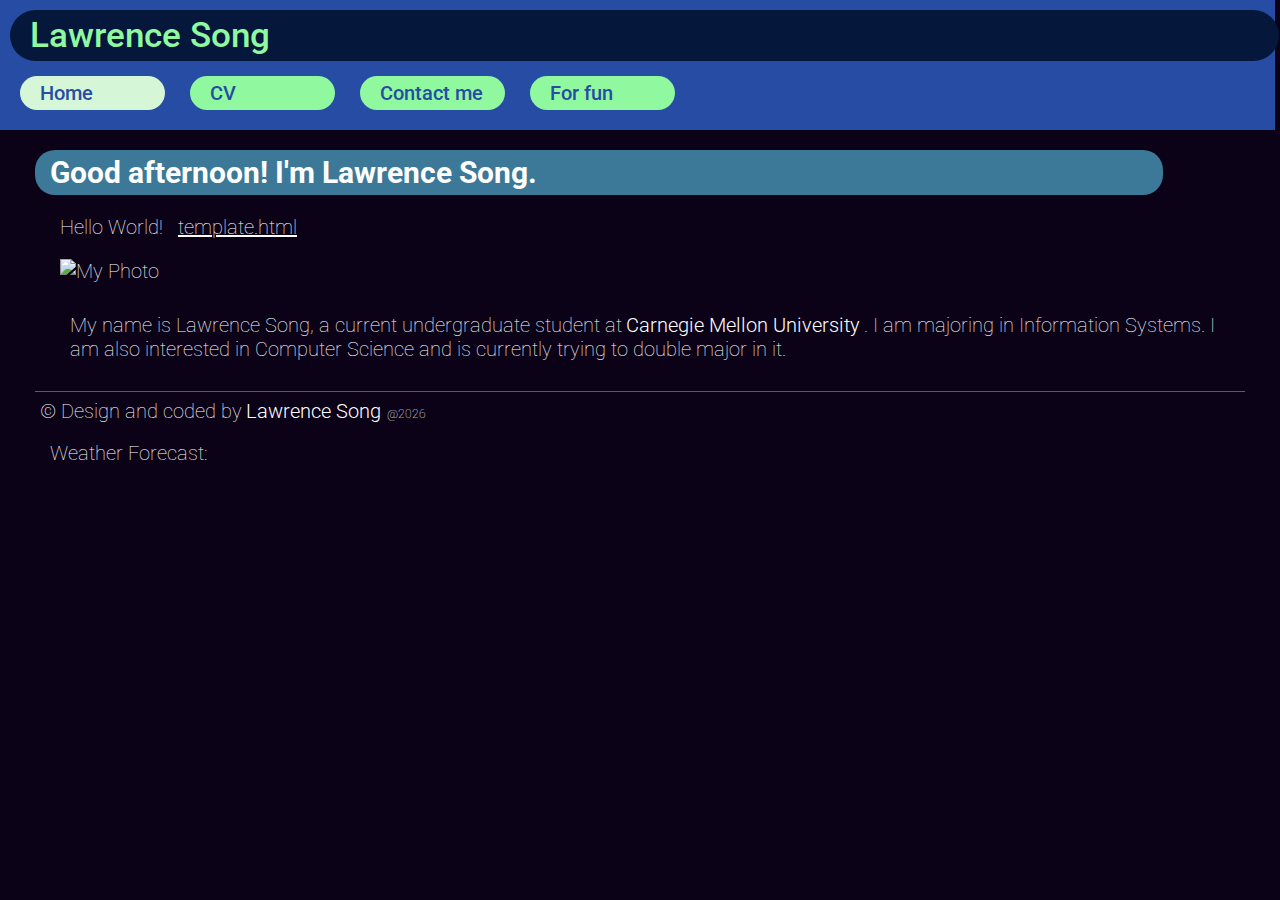
==== commit 49d69ad3: "Just accidentally modified something, restoring" ====
--- a/index.html
+++ b/index.html
@@ -1,201 +1,57 @@
 <!DOCTYPE html>
 <html lang="en">
-<head>
-    <meta charset="UTF-8">
-    <meta http-equiv="X-UA-Compatible" content="IE=edge">
-    <meta name="viewport" content="width=device-width, initial-scale=1.0">
-    <title>The Duquesne Incline Official Website</title>
-    <!-- Icon -->
-    <link href="./static/imgs/DuqInclineLogo.png" rel="icon">
+    <head>
+        <meta charset="UTF-8">
+        <meta http-equiv="X-UA-Compatible" content="IE=edge">
+        <meta name="viewport" content="width=device-width, initial-scale=1.0">
+        <meta name="author" content="Lawrence Song">
+        <meta name="keywords" content="Carnegie Mellon University, Information Systems">
+        <meta name="description" content="Lawrence Song professional website">
+        <title>Lawrence Song</title>
+        <link href="./static/imgs/favicon.png" rel="icon">
+        <link rel="preconnect" href="https://fonts.googleapis.com">
+        <link rel="preconnect" href="https://fonts.gstatic.com" crossorigin>
+        <link href="https://fonts.googleapis.com/css2?family=Roboto:ital,wght@0,100..900;1,100..900&display=swap" rel="stylesheet">
+        <script src="./static/js/script.js" defer></script>
+        <!-- General Layout  -->
+        <link rel="stylesheet" href="static/css/style.css">
 
-    <!-- Jquery -->
-    <script src="https://code.jquery.com/jquery-3.7.1.js" integrity="sha256-eKhayi8LEQwp4NKxN+CfCh+3qOVUtJn3QNZ0TciWLP4=" crossorigin="anonymous" defer></script>
-    
-    <!-- Common JS -->
-    <script src="./static/js/script.js" defer></script>
-    <script src="./static/js/page_controlls.js" defer></script>
-    <script src="./static/js/fullscreen.js" defer></script>
-    <script src="./static/js/toggle_nav.js" defer></script>
-    <!--  JS for this page-->
-    <script src="./static/js/index_html/history.js" defer></script>
-    <script src="./static/js/index_html/index_init.js" defer></script>
-    <script src="./static/js/index_html/photos.js" defer></script>
-
-    <!-- CSS -->
-    <link rel="stylesheet" href="./static/css/style.css">
-    <link rel="stylesheet" href="./static/css/home.css">
-    <link rel="stylesheet" href="./static/css/mobile_style.css">
-    <link rel="stylesheet" href="./static/css/mobile_home.css">
-
-    <!-- Fonts -->
-    <link rel="preconnect" href="https://fonts.googleapis.com">
-    <link rel="preconnect" href="https://fonts.gstatic.com" crossorigin>
-    <link href="https://fonts.googleapis.com/css2?family=DM+Serif+Text:ital@0;1&family=Fira+Sans:ital,wght@0,100;0,200;0,300;0,400;0,500;0,600;0,700;0,800;0,900;1,100;1,200;1,300;1,400;1,500;1,600;1,700;1,800;1,900&display=swap" rel="stylesheet">
-</head>
-<body onload="init()">
-    <div class="container">
+        <script src="https://code.jquery.com/jquery-3.7.1.js" integrity="sha256-eKhayi8LEQwp4NKxN+CfCh+3qOVUtJn3QNZ0TciWLP4=" crossorigin="anonymous"></script>
+    </head>
+    <body style="font-family: Arial" onload="initPage()">
         <header>
-            <div class="webname">
-                <img src="./static/imgs/DuqInclineLogo.png" alt="Our logo" class="logo" title="The logo of the webpage, illustrating rail car of Duquesne Incline in a black-and-whtie hand drawn style">
-                <p class="title">THE DUQUESNE INCLINE</p>
+            <h1 id="webname">Lawrence Song</h1>
+            <nav>
+                <a href="./index.html">Home</a>
+                <a href="./views/cv.html">CV</a>
+                <a href="./views/contact.html">Contact me</a>
+                <a href="./views/fun.html">For fun</a>
+            </nav>
+        </header>
+        <div class="main">
+            <h2 id="greeting">Hi, my name is Lawrence</h2>
+            <div id="content">
+                <p>Hello World! <a href="./views/template.html">template.html</a></p>
+                <img src="static/imgs/my_photo.jpg" alt="My Photo" id="my_photo" title="My Photo"/>
+                <div id = "intro">
+                    <p class="short_content">
+                        My name is Lawrence Song, a current undergraduate student at<b>Carnegie Mellon University</b>.
+                        I am majoring in Information Systems. 
+                        I am also interested in Computer Science and is currently trying to double major in it.
+                    </p>
+                    <p class="full_content">
+                        ......Wow! You extended my bio!
+                        Thank you so much!
+                        I am so glad that you can read more about my introduction.
+                        Feel free to look at my CV in "CV", ask me any question in "Contact Me", or see what I like to do in "For fun"!
+                    </p>
+            </div> 
+        </div>
+        <footer>
+            &copy; Design and coded by<b>Lawrence Song</b><p id="copyYear"></p><br>
+            <div id="weather_forcast">
+                Weather Forecast: <!--<img id="weather_icon" src="../static/imgs/weather/中雪.png">--> <p id="weather"></p>
             </div>
-        </header>
-        <nav class="active">
-            <figure>
-                <img src="./static/imgs/DuqInclineLogo.png" alt="Our logo" class="logo" title="The logo of the webpage, illustrating rail car of Duquesne Incline in a black-and-whtie hand drawn style">
-                <figcaption class="subtitle">The Duquesne Incline</figcaption>
-            </figure>
-            <button class="toggle iconfont" onclick="toggle_nav(this)">&#xe620;</button>
-            <div class="links">
-                <a href="./index.html" class="subtitle align-left">Home</a>
-                <a href="./views/visitors.html" class="subtitle">For Visitors</a>
-                <a href="./views/giftshop.html" class="subtitle">Gift Shop</a>
-                <a href="./views/contact.html" class="subtitle">Contact Us</a>
-            </div>
-        </nav>
-        <main>
-            <div class="item1">
-                <article>
-                    <h1 class="align-right">
-                        Welcome to Dunquesne Incline!
-                    </h1>
-                    <h2 class="align-right">Introduction</h2>
-                    <p class="indented align-justified"> 
-                        Take a step back in time on a century-old cable car and see the best views of downtown Pittsburgh while riding one of the few remaining inclines in the country. 
-                        Opened on May 20, 1877, the Duquesne Incline was rescued and restored by a group of local residents in 1963 and still delights residents and visitors with its original, elegant, wooden cable cars. Now you can visit the interior of the incline and watch the machinery while it operates. 
-                        The Duquesne Incline's upper station houses a museum of Pittsburgh history, including photos and a storehouse of information on inclines from around the world. Unusual Pittsburgh souvenirs, maps and photos can be found at the gift shop.
-                    </p>                   
-                </article>
-
-                <figure>
-                    <iframe loading="lazy" src="https://www.youtube.com/embed/bSLvrz5GraI" title="Only in Pittsburgh: Duquesne Incline" allow="accelerometer; autoplay; clipboard-write; encrypted-media; gyroscope; picture-in-picture; web-share" referrerpolicy="strict-origin-when-cross-origin" allowfullscreen></iframe>
-                </figure>
-            </div>
-            <div class="item2">
-                <article class="facts">
-                    <h1>Facts</h1>
-                    <ul>
-                        <li>
-                            <b>Opened to Public:</b> May 20, 1877
-                        </li>
-                        <li>
-                            <b>Cost to Build:</b> $47,000
-                        </li>
-                        <li>
-                            <b>Length of Track:</b> 794 feet
-                        </li>
-                        <li>
-                            <b>Elevation: 400 feet</b>
-                        </li>
-                        <li>
-                            <b>Grade:</b> 30.5 degrees
-                        </li>
-                        <li>
-                            <b>Speed:</b> 6 miles per hour
-                        </li>
-                        <li>
-                            <b>Passenger Capacity:</b> 18 per car
-                        </li>
-                    </ul>
-                </article>
-                <article class="our_history">
-                    <section>
-                        <h1>Our History</h1>
-                        <h2>
-                            Loading Text...
-                        </h2>
-                        <div class="text_box">
-
-                        </div>
-                        <div class="tools">
-                            <button onclick="our_history_pg(-1)" class="iconfont">&#xe622;</button>
-                            <span class="page_num">
-                                Loading...
-                            </span>
-                            <button onclick="our_history_pg(1)" class="iconfont">&#xe626;</button>
-                        </div>
-                    </section>
-                </article>
-            </div>
-            <div class="item3">
-                <h1>Our Photos</h1>
-                <div class="fullscreen hidden">
-                    <div class="container">
-                        <div class="top_bar">
-                            <h1>
-                                Title
-                            </h1>
-                            <div class="tools">
-                                <button class="iconfont" onclick="close_fullscreen()">&#xe61c;</button>
-                            </div>
-                        </div>
-                        <figure>
-                            <!-- Place to put imgs -->
-                        </figure>
-                    </div>
-                </div>
-                <figure>
-                    <div class="imgs">
-                        <img class="clickable" loading="lazy" src="./static/imgs/home-slideshow/brad-killen-3-unsplash.jpg" alt="image_of_house" title="A front look of the entrance of Duquesne Incline">
-                        <img class="clickable" loading="lazy" src="./static/imgs/home-slideshow/brad-killen-4-unsplash.jpg" alt="car_view_photo" title="A photo of a car of Duquesne Incline">
-                        <img class="clickable" loading="lazy" src="./static/imgs/home-slideshow/brad-killen-5-unsplash.jpg" alt="landscape" title="Roberto Clemente Bridge looked from the top of Duquesne Incline">
-                        <img class="clickable" loading="lazy" src="./static/imgs/home-slideshow/brad-killen-6-unsplash.jpg" alt="stadium" title="A picture of Acrisure Stadium, taken on the top of the Duquesne Incline">
-                        <img class="clickable" loading="lazy" src="./static/imgs/home-slideshow/Unsplash_Brad_Kille_2.jpg" alt="landscape2" title="Another picture of Roberto Clemente Bridge">
-                        <img class="clickable" loading="lazy" src="./static/imgs/home-slideshow/vidar-nordli-mathisen-1-unsplash.jpg" alt="Duquesne_Incline_night" title="An overview of the landscape of Pittsburgh, along with a Duquesne Incline car in the center of the picture">
-                    </div>
-                    <figcaption>
-                        *Click on images to view in fullscreen
-                    </figcaption>
-                </figure>
-            </div>
-        </main>
-        <footer>
-            <div class="container">
-                <div class="item1">
-                    <h1>The Duquesne Incline</h1>
-                    <img src="./static/imgs/DuqInclineLogo.png" alt="Our logo" class="logo" title="The logo of the webpage, illustrating rail car of Duquesne Incline in a black-and-whtie hand drawn style">
-                </div>
-                <div class="item2">
-                    <h1>Hours of Operation</h1>
-                    <p>Open 365 Days a Year</p>
-                    <p>Everyday: 6:30 a.m. -- 12:30 a.m.</p>
-                    <p>No Reservations. No Advance Tickets</p>
-                </div>
-                <div class="item3">
-                    <h1>Contact Information</h1>
-                    <p>1197 West Carson Street, Pittsburgh, PA 15219</p>
-                    <p>Phone Number: 412.381.1665</p>
-                    <p>Fax: 412.381.1943</p>
-                    <p>duq.incline@duquesneincline.org</p>
-                </div>
-                <div class="item4">
-                    <h1>Follow Our Social Media!</h1>
-                    <div class="social_media_list">
-                        <!-- Facebook -->
-                        <a href="https://www.facebook.com/TheDuquesneIncline" target="_blank">
-                            <img src="./static/icons/facebookpng.png" alt="Facebook" title="Facebook">
-                        </a>
-                        <!-- Yelp-->
-                        <a href="https://www.yelp.com/biz/duquesne-incline-pittsburgh" target="_blank">
-                            <img src="./static/icons/yelp.png" alt="Yelp" title="Yelp">
-                        </a>
-                        <!-- Viator -->
-                        <a href="https://www.viator.com/Pittsburgh-attractions/Duquesne-Incline/d22639-a21677" target="_blank">
-                            <img src="./static/icons/viator.jpg" alt="Viator" title="Viator">
-                        </a>
-                        <!-- Visit Pittsburgh -->
-                        <a href="https://www.visitpittsburgh.com/directory/duquesne-incline/" target="_blank">
-                            <img src="./static/icons/Visit_Pittsburgh.png" alt="Visit Pittsburgh" title="Visit Pittsburgh">
-                        </a>
-                        <!-- Wikipedia -->
-                        <a href="https://en.wikipedia.org/wiki/Duquesne_Incline" target="_blank">
-                            <img src="./static/icons/wikipedia.png" alt="Wikipedia" title="Wikipedia" class="filled">
-                        </a>
-                    </div>
-                </div>
-            </div>
-            <p>Copyright&copy; Duquesne Incline | <a href="./views/citations.html"> Image Citations (Click to See)</a> | Website Design & Programming: Lawrence Song</p>
-       </footer>
-    </div>
-</body>
-</html>+        </footer>
+    </body>
+</html>
--- a/static/css/style.css
+++ b/static/css/style.css
@@ -1,365 +1,256 @@
-/* Icons */
-@font-face {
-  font-family: 'iconfont';
-  src: url('../icons/font_4875012_n2fqfrdzgb/iconfont.woff2?t=1743191432456') format('woff2'),
-       url('../icons/font_4875012_n2fqfrdzgb/iconfont.woff?t=1743191432456') format('woff'),
-       url('../icons/font_4875012_n2fqfrdzgb/iconfont.ttf?t=1743191432456') format('truetype');
-}
-.iconfont {
-  font-family: "iconfont" !important;
-  font-style: normal;
-  -webkit-font-smoothing: antialiased;
-  -moz-osx-font-smoothing: grayscale;
-}
-
-/* Root */
 :root{
-  /* --myRed:#8B4142;
-  --myBlue:#41668B;
-  --myYellow: #8B8A41; */
-  --myGrey:rgb(207, 207, 207);
-
-  --myRed:#9a4041;
-  --myBlue:#3f71a2;
-  --myYellow: #9d9c41;
-}
-
-/* General Settings */
-  /* --[General settings] Default Font*/
-  .title{
-    font-family: "DM Serif Text", serif;
+    --mint:#90f9a0;
+    --mint_shine:#d5f6d7;
+    --deepOcean:rgb(38, 77, 163);
+    --nightOcean:#05173b;
+    --darkOcean:#0b0218;
+    --coolOcean:rgb(60, 120, 151);
+    --shallowOcean:rgb(131, 185, 220);
+    --oceanWave:rgb(199, 226, 241);
+}
+body{
+    background-color: var(--darkOcean);
+    display: flex;
+    min-height: 94vh;
+    flex-direction: column;
+}
+*{
+    font-family: "Roboto";
+    font-size: 20px;
+    font-weight: 100;
+    font-style:none;
+    font-variation-settings: none;
+    padding: 5px;
+    margin: 5px;
+    color: white;
+}
+button{
+    background-color: var(--mint);
+    border-radius: 20px;
+    padding-left: 10px;
+    padding-right: 10px;
+    color: black;
+    font-weight: 300;
+    border:none;
+    transition: ease-in 50ms;
+}
+button:active{
+    transform: scale(0.98) translate(2px, 2px);
+    box-shadow: 1px 1px 3px rgb(0, 0, 0) inset;
+}
+h1{
+    font-weight:500;
+    font-size:30px;
+}
+h2{
+    background-color: var(--coolOcean);
+    color:white;
+    border-radius:20px;
+    font-weight: bold;
+    font-size: 30px;
+    padding-left: 15px;
+    padding-right: 15px;
+    width:90%;
+}
+b{
+    color:inherit;
+    font-weight:300;
+    display: inline;
+    margin:-1px;
+}
+footer{
+    border-top:solid 1px rgba(255, 255, 255, 0.347);
+    margin-top:auto;
+}
+#webname{
+    border-radius: 30px;
+    padding-left: 20px;
+    padding-right: 20px;
+    color: var(--mint);
+    background-color: var(--nightOcean);
+    width:96vw;
+    font-size:35px;
+}
+#my_photo{
+    height:200px;
+    width:200px;
+}
+#contact_form *{
+    display: block;
+    margin:auto;
+    text-align: center;
+}
+input, textarea{
+    background-color: white;
+    color:black;
+    border-style:none;
+    border-radius: 8px;
+}
+#submit{
+    margin-top:10px;
+    color:var(--darkOcean);
+    font-weight:300;
+    background-color: var(--mint);
+    border:none;
+    transition: ease 100ms;
+    border-radius: 12px;
+}
+#submit:hover{
+    background-color: var(--mint_shine);
+}
+#comm{
+    height:200px;
+}
+nav a{
+    background-color: var(--mint);
+    color: var(--deepOcean);
+    border-radius: 100px;
+    font-weight: 500;
+    text-decoration: none;
+    transition: ease 150ms;
+    margin-right:15px;
+    display:inline-block;
+    width:120px;
+    padding-left: 20px;
+    text-align: left;
+}
+.selected{
+    background-color: var(--mint_shine);
+}
+header{
+    background: var(--deepOcean);
+    width: 102%;
+    margin-top: -20px;
+    margin-left: -20px;
+}
+nav a:hover{
+    box-shadow: 5px 5px 5px rgba(33, 33, 33, 0.708);
+}
+table th{
+    padding-top: 12px;
+    padding-bottom: 12px;
+    background-color: var(--coolOcean);
+    width: fit-content;
+}
+tr{
+    background-color: var(--shallowOcean);
+}
+tr:nth-child(even){
+    background-color: var(--oceanWave);
+}
+tr>td{
+    color:black;
+}
+
+#copyYear{
+    display: inline-block;
+    font-size: 12px;
+    margin-left: -3px;
+}
+/* #fun_list{
+    display: none;
+} */
+
+.read_more_or_less{
+    background: none;
+    color: white;
+    text-decoration: underline;
+    font-weight: inherit;
+    transition: all ease 150ms;
+    padding: inherit;
+    display: inline-block;
+}
+.read_more_or_less:hover{
+    cursor:pointer;
+    font-weight: 300;
+}
+.full_content{
+    overflow: hidden;
+    transition:ease 500ms;
+    display: none;
+}
+.short_content{
+    display: block;
+}
+.intro{
+    transition: all 300ms ease;
+    width:90vw;
+}
+
+#form_msg{
+    color:rgb(246, 75, 75);
+    font-weight: 300;
+    display: none;
+}
+#content{
+    margin-left:15px;
+}
+.funIMG{
+    height: 50px;
+    width:50px;
+    border-radius: 100%;
+    background-color: var(--shallowOcean);
+
+    animation:spin 2s infinite linear;
+}
+#duquesne_incline{
+    border-radius: 10% / 20%;
+    width: 520px;
+    height: 300px;
+    border: 0;
+}
+
+.container{
+    border-radius: 100%;
+    display: inline-block;
+    border-radius: 10%;
+    box-shadow: 
+        -10px -10px 15px rgba(255, 255, 255, 0.279) inset,
+        10px 10px 15px rgb(0, 0, 0) inset;
+}
+
+.container button{
     font-weight: 400;
-    font-size: 4em;
-  }
-  .subtitle{
-    font-family: "DM Serif Text";
-    font-size: 1.5em;
-  }
-  h1{
-    font-family: "Fira Sans", sans-serif;
-
-    color: var(--myRed);
-    font-weight: 900;
-    font-size: 1.5em;
-    margin-top: 0;
-    margin-bottom: 0;
-  }
-  h2{
-    font-family: "Fira Sans", sans-serif;
-
-    color: var(--myRed);
-    font-weight: 400;
-    font-size: 1.3em;
-    margin-top:0;
-    margin-bottom: 0;
-  }
-  h3{
-    font-family: "Fira Sans", sans-serif;
-
-    color: var(--myRed);
-    font-weight: 400;
-    font-size: 1em;
-    margin-top:0;
-    margin-bottom: 0;
-  }
-  b{
-    font-weight: 400;
-  }
-  i{
-    font-style: italic;
-  }
-  *{
-    font-family: "Fira Sans", sans-serif;
-    font-weight: 300;
-    font-size: 1em;
-    font-style: normal;
-    color:black;
-  }
-  /* --[General Settings] Text Attributes */
-  .indented{
-    text-indent: 2em;
-  }
-  .align-justified{
-    text-align:justify;
-  }
-  .align-right{
-    text-align: right;
-  }
-  .align-center{
-    text-align: center;
-  }
-  .comment{
-    color: var(--myGrey);
-  }
-  .small{
-    font-size: 0.6em;
-  }
-  .dark *{
-    color:white;
-  }
-  .bright *{
-    color: black;
-  }
-
-  /* --[General Settings] Special Attributes */
-  .hidden{
-    display:none;
-  }
-  .fullscreen{
-    position:fixed;
-    top:0;
-    left:0;
-    width:100%;
-    height:100%;
-    background-color: rgba(0, 0, 0, 0.563);
-
-    z-index: 2;
-  }
-  .fullscreen.active{
-    display: block;
-  }
-  .clickable{
-    cursor:pointer;
-  }
-  
-  /* --[General Settings] Body Styling */
-  body{
-      margin-left:0;
-      margin-top:0;
-      margin-bottom:0;
-
-      min-height:100svh;
-      width:100%;
-
-      font-size:20px;
-  }
-  button{
-      cursor:pointer;
-  }
-
-/* Grid */
-body>.container{
-  display: grid;
-  grid-template-areas: 
-    'header'
-    'main'
-    'footer';
-  
-  width:100%;
-  box-sizing: border-box;
-}
-
-/* Grid Areas */
-header{
-  grid-area: header;
-
-  padding-top:2.5em;
-
-  width: 100%;
-  height:100svh;
-  text-align: center;
-
-  background:url("../imgs/banner.jpg") no-repeat;
-  background-size: cover;
-  background-position: center;
-}
-nav{
-  grid-area:nav;
-
-  width:2em;
-  height:2.5em;
-
-  display: flex;
-  flex-direction: row;
-  flex-wrap: nowrap;
-  justify-content: flex-end;
-  align-items: center;
-
-  box-sizing: border-box;
-
-  text-align: center;
-
-  background-color:rgba(0, 0, 0, 0.671);
-  backdrop-filter: blur(5px);
-
-  position:fixed;
-  top:0;
-  right:0;
-  transition: ease 500ms;
-
-  z-index:1;
-
-  overflow:hidden;
-
-  box-shadow: .2em .2em .2em .2em rgba(0, 0, 0, 0.244);
-}
-nav.active{
-  width:100%;
-  right:0%;
-  transition-delay: 0ms;
-  padding-right: .3em;
-}
-main{
-  grid-area: main;
-  width:100%;
-}
-footer{
-  grid-area: footer;
-
-  background-color: var(--myRed);
-
-  padding:1% 3% 1% 3%;
-  font-size:0.8em;
-}
-
-/* Details */
-  /* --[Details]Header */
-  header .webname{
-    width: 100%;
-    margin:0 0 0 0;
-
-    background-color: rgba(0, 0, 0, 0.477);
-    backdrop-filter: blur(10px);
-
-    display:flex;
-    flex-direction: row;
-    flex-wrap: nowrap;
-    justify-content:center;
-    align-items: center;
-    gap:1em;
-
-    padding: 1em 0 1em 0;
-  }
-  header .logo {
-    display:inline-block;
-    height:6.5em;
-  }
-  header .title{
-    text-align: left;
-    color: white;
-    margin-top: 0;
-    margin-bottom:0;
-    width:fit-content;
-  }
-
-  /* --Nav Bar */
-  nav figure{
-    height:100%;
-    width: 0;
-    opacity: 0;
-    margin:0 0 0 0;
+}
+#myLoc{
+    width: 300px;
+    height: 300px;
+    border-radius: 8%;
+    border: solid 3px var(--shallowOcean);
+    padding: 0 0 0 0;
+}
+
+.mainLayout{
     display: flex;
     flex-direction: row;
+    flex-wrap: wrap;
+    justify-content:flex-start;
+    align-items: flex-start;
+}
+
+#weather{
+    display: inline;
+}
+#weather_icon{
+    width:30px;
+    height:30px;
+    padding:0 0 0 0;
+    margin: 0 0 0 15px;
+}
+#weather_forcast{
+    display: flex;
+    justify-content: flex-start;
     align-items: center;
-    gap:.5em;
-    transition:ease 300ms;
-    overflow: hidden;
-  }
-  nav.active figure{
-    flex:1;
-    opacity: 1;
-    padding-left: .5em;
-  }
-  nav .logo{
-    height:100%;
-    object-fit: contain;
-  }
-  nav figcaption{
-    text-wrap: nowrap;
-    overflow: hidden;
-    color:white;
-  }
-  nav .toggle{
-    flex-shrink: 0;
-    display: block;
-    height:4svh;
-    width: 2em;
-    border: none;
-    background-color: black;
-    color: white;
-    transform: rotate(90deg);
-  }
-  nav .links{
-    display: flex;
-    flex-direction: row;
-    justify-content: flex-end;
-    align-items: center;
-    flex-wrap: nowrap;
-    overflow: hidden;
-  }
-  nav a{
-    display: inline-block;
-    height: 90%;
-    background-color: var(--myGrey);
-    color: black;
-    text-decoration: none;
-
-    text-align: center;  
-    text-wrap: nowrap;
-
-    transition:width ease 500ms 0ms, background-color ease 200ms 0ms;
-    width:0;
-  }
-  nav.active a{
-    transition:width ease 500ms 300ms;
-    width:7.5em;
-    overflow:hidden;
-  }
-  nav a:hover{
-    background-color: white;
-    color:black;
-  }
-  nav .selected{
-    background-color: var(--myRed);
-    color:white;
-  }
-  nav a:first-of-type{
-    border-radius: .25em 0 0 .25em  ;
-  }
-  nav a:last-of-type{
-    border-radius: 0 .25em .25em 0  ;
-  }
-
-  /* Footer */
-    footer *{
-      color:white;
-      font-size: 1em;
+}
+
+@keyframes spin{
+    0%{
+        transform: rotate(0deg);
     }
-    footer h1{
-      font-size: 1.5em;
+    50%{
+        transform: rotate(180deg);
     }
-    footer>.container{
-      display: flex;
-      flex-direction: row;
-      justify-content: space-between;
-      flex-wrap: wrap;
+    100%{
+        transform: rotate(360deg);
     }
-    footer>p{
-      margin:3% 0 0 0;  
-      text-align: center;
-    }
-      /* [Footer] --Logo */
-      footer .item1{
-        width:15em;
-      }
-      footer .logo{
-        width:100%;
-
-        object-fit: contain;
-      }
-      /* [Footer] --Social Media */
-      footer .social_media_list{
-        display:flex;
-        flex-direction: row;
-        justify-content: flex-start;
-        gap:0.6em;
-      }
-      footer .social_media_list>a{
-        height: 2em;
-      }
-      footer .social_media_list>a>img{
-        height:100%;
-      }
-      footer .social_media_list>a>.filled{
-        background-color: white;
-      }+}